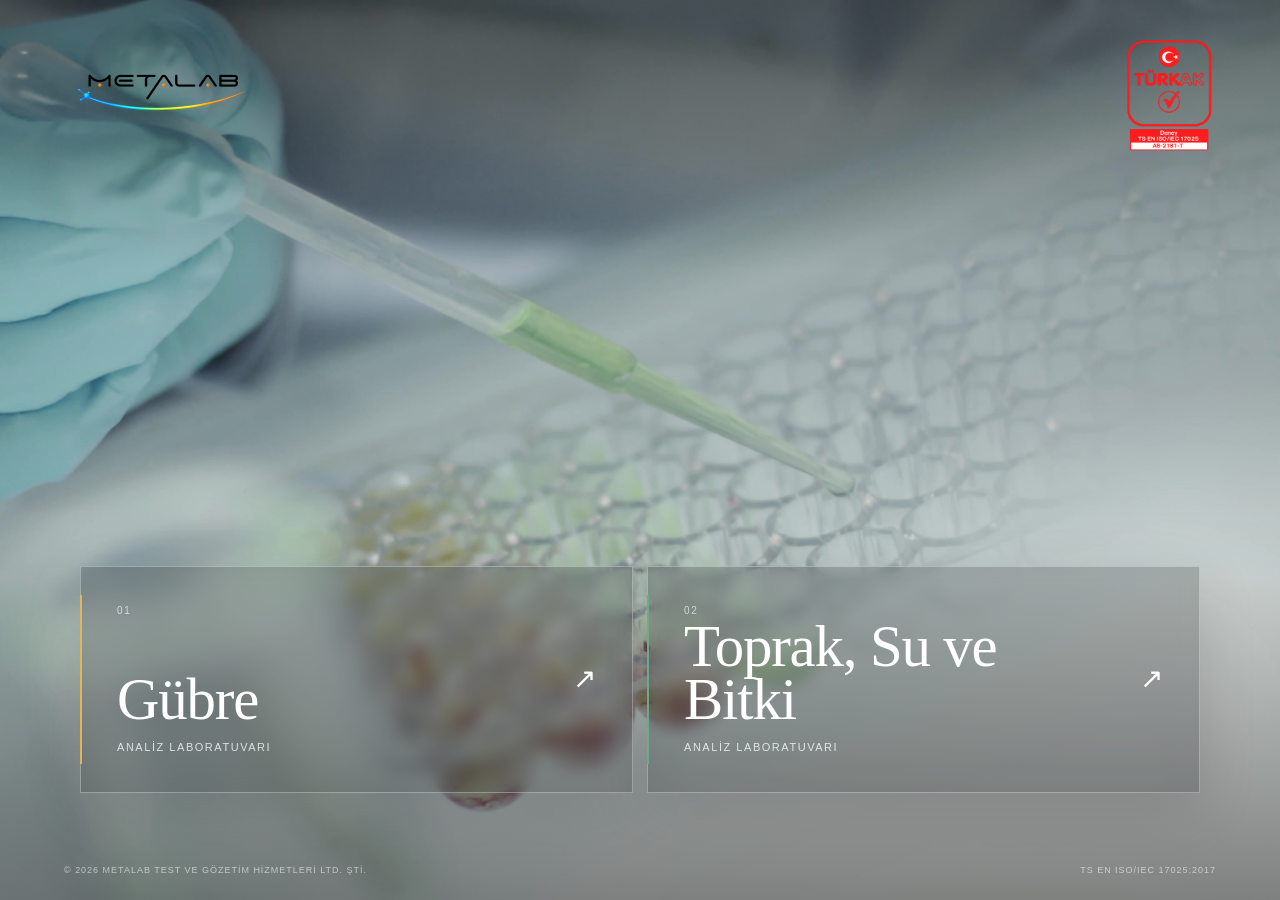
==== index.html @ cd7e62dc "Update index.html" ====
<!DOCTYPE html>
<html lang="tr">
<head>
  <meta charset="UTF-8">
  <meta name="viewport" content="width=device-width, initial-scale=1.0">

  <title>METALAB Antalya — Test Hizmetleri Laboratuvarı</title>
  <meta name="description"
        content="METALAB Antalya Test Hizmetleri San. ve Tic. Ltd. Şti. — TÜRKAK akrediteli gübre ve tarımsal analiz laboratuvarı, Antalya.">

  <link rel="icon" href="images/new.png">

  <link rel="preconnect" href="https://fonts.googleapis.com">
  <link rel="preconnect" href="https://fonts.gstatic.com" crossorigin>
  <link href="https://fonts.googleapis.com/css2?family=Instrument+Sans:wght@400;500;600&family=Instrument+Serif:ital@0;1&family=Space+Mono:wght@400;700&display=swap"
        rel="stylesheet">

  <link rel="stylesheet" href="css/main.css">
  <link rel="stylesheet" href="css/gateway.css">
</head>

<body>
  <main class="gate">

    <div class="gate__bg" aria-hidden="true">
      <video autoplay muted loop playsinline poster="images/hero-poster.jpg">
        <source src="images/ilkSayfa.mp4" type="video/mp4">
      </video>
    </div>

    <header class="gate__top">

      <a class="brand" href="index.html" aria-label="METALAB Antalya ana sayfa">
        <img
          src="images/metalab-logo.png"
          alt="METALAB Antalya"
          class="brand__logo">
      </a>

      <div class="gate__acc" aria-label="TÜRKAK akreditasyonu">
        <img
          src="images/turkak-logo-A.png"
          alt="TÜRKAK Deney TS EN ISO IEC 17025 AB-2181-T"
          class="gate__acc-logo">
      </div>

    </header>

    <section class="gate__choice" aria-label="Laboratuvar seçimi">

      <a class="choice choice--gubre" href="gubre/index.html">
        <span class="choice__no">01</span>
        <span class="choice__title">Gübre</span>
        <span class="choice__sub">Analiz Laboratuvarı</span>
        <span class="choice__arrow" aria-hidden="true">↗</span>
      </a>

      <a class="choice choice--tarim" href="tarim/index.html">
        <span class="choice__no">02</span>
        <span class="choice__title">Toprak, Su ve Bitki</span>
        <span class="choice__sub">Analiz Laboratuvarı</span>
        <span class="choice__arrow" aria-hidden="true">↗</span>
      </a>

    </section>

    <footer class="gate__foot">
      <span>© <span data-year>2026</span> METALAB test ve gözetim hizmetleri Ltd. Şti.</span>
      <span>TS EN ISO/IEC 17025:2017</span>
    </footer>

  </main>

  <script src="js/main.js"></script>
</body>
</html>
---- css/main.css ----
/* ============================================================
   METALAB Antalya — Ortak Tasarım Sistemi (main.css)
   Konsept: "Ölçüm / Enstrüman" — grafit galeri + kireçtaşı zemin
   Serif başlık: Instrument Serif · Gövde: Instrument Sans · Veri: Space Mono
   ============================================================ */

/* ---- 1. Tokenlar ---- */
:root{
  --ink:#15181A;          /* koyu grafit ana zemin */
  --ink-soft:#20252A;     /* grafit yumuşak */
  --ink-line:rgba(255,255,255,.13);
  --paper:#EDEBE4;        /* sıcak kireçtaşı içerik zemini */
  --paper-2:#E4E1D7;      /* biraz daha derin */
  --card:#F6F4EE;         /* açık kart yüzeyi */
  --line:#D5D0C3;         /* açık zeminde saç teli çizgi */
  --ink-90:#15181A;
  --text:#26241E;         /* açık zeminde gövde metni */
  --muted:#726E63;        /* soluk metin */
  --muted-on-dark:#A7A297;
  --brass:#8A6D3B;        /* birleştirici metalik */
  --white:#FBFAF6;

  --accent:#8A6D3B;               /* varsayılan; lab başına ezilir */
  --accent-soft:rgba(138,109,59,.12);
  --on-accent:#FBFAF6;

  --font-serif:"Instrument Serif",Georgia,serif;
  --font-sans:"Instrument Sans",system-ui,-apple-system,"Segoe UI",sans-serif;
  --font-mono:"Space Mono","SFMono-Regular",ui-monospace,monospace;

  --wrap:1240px;
  --pad:clamp(20px,5vw,72px);
  --r:2px;                 /* postmodern: neredeyse köşesiz */
  --ease:cubic-bezier(.22,.61,.36,1);
}

/* Lab renk imzaları */
[data-lab="gubre"]{ --accent:#C0801C; --accent-soft:rgba(192,128,28,.13); --accent-lite:#E4AC4E; }
[data-lab="tarim"]{ --accent:#215C43; --accent-soft:rgba(33,92,67,.13);  --accent-lite:#4F9B77; }

/* ---- 2. Reset ---- */
*,*::before,*::after{ box-sizing:border-box; margin:0; padding:0; }
html{ -webkit-text-size-adjust:100%; scroll-behavior:smooth; }
body{
  font-family:var(--font-sans);
  background:var(--paper); color:var(--text);
  line-height:1.65; font-size:16px; font-weight:400;
  -webkit-font-smoothing:antialiased; text-rendering:optimizeLegibility;
  overflow-x:hidden;
}
img,video{ display:block; max-width:100%; }
a{ color:inherit; text-decoration:none; }
button{ font:inherit; cursor:pointer; }
::selection{ background:var(--accent); color:var(--on-accent); }

/* ---- 3. Tipografi ---- */
.eyebrow{
  font-family:var(--font-mono); font-size:12px; font-weight:400;
  letter-spacing:.22em; text-transform:uppercase; color:var(--accent);
  display:inline-flex; align-items:center; gap:10px;
}
.eyebrow::before{ content:""; width:26px; height:1px; background:currentColor; opacity:.7; }
h1,h2,h3{ font-family:var(--font-serif); font-weight:400; line-height:1.02; letter-spacing:-.01em; }
.display{ font-size:clamp(2.9rem,7vw,6.2rem); }
.display em{ font-style:italic; color:var(--accent); }
h2.title{ font-size:clamp(2rem,4.4vw,3.4rem); line-height:1.05; }
h3{ font-size:clamp(1.3rem,2.2vw,1.7rem); }
p.lead{ font-size:clamp(1.05rem,1.5vw,1.28rem); color:var(--muted); max-width:56ch; line-height:1.6; }
.mono{ font-family:var(--font-mono); }

/* ---- 4. Yerleşim ---- */
.wrap{ width:100%; max-width:var(--wrap); margin-inline:auto; padding-inline:var(--pad); }
.section{ padding-block:clamp(64px,9vw,140px); }
.section--tight{ padding-block:clamp(48px,6vw,90px); }
.section-head{ max-width:64ch; margin-bottom:clamp(36px,5vw,64px); }
.section-head .eyebrow{ margin-bottom:20px; }

/* ---- 5. İmza: ölçüm cetveli (tick-scale) ---- */
.scale{
  height:34px; width:100%;
  background:
    repeating-linear-gradient(90deg, var(--line) 0 1px, transparent 1px 13px);
  position:relative; opacity:.9;
}
.scale::after{
  content:""; position:absolute; inset:0;
  background:repeating-linear-gradient(90deg, var(--accent) 0 1.5px, transparent 1.5px 91px);
}
.scale--dark{ background:repeating-linear-gradient(90deg, var(--ink-line) 0 1px, transparent 1px 13px); }
.scale--dark::after{ opacity:.9; }

/* ---- 6. Butonlar ---- */
.btn{
  --bg:var(--accent); --fg:var(--on-accent);
  display:inline-flex; align-items:center; gap:10px;
  padding:15px 26px; border-radius:var(--r);
  font-size:14px; font-weight:500; letter-spacing:.01em;
  background:var(--bg); color:var(--fg); border:1px solid var(--bg);
  transition:transform .35s var(--ease), background .3s, color .3s, border-color .3s;
}
.btn .ar{ transition:transform .35s var(--ease); }
.btn:hover{ transform:translateY(-2px); }
.btn:hover .ar{ transform:translateX(4px); }
.btn--ghost{ --bg:transparent; --fg:var(--text); border-color:var(--line); }
.btn--ghost:hover{ border-color:var(--accent); color:var(--accent); }
.btn--on-dark{ --bg:transparent; --fg:var(--white); border-color:rgba(255,255,255,.28); }
.btn--on-dark:hover{ background:var(--white); color:var(--ink); border-color:var(--white); }

.textlink{
  display:inline-flex; align-items:center; gap:8px; color:var(--accent);
  font-weight:500; font-size:14px; border-bottom:1px solid transparent; padding-bottom:2px;
  transition:border-color .3s, gap .3s var(--ease);
}
.textlink:hover{ border-color:var(--accent); gap:12px; }

/* ---- 7. Navigasyon ---- */
.nav{
  position:sticky; top:0; z-index:60;
  background:color-mix(in srgb, var(--paper) 88%, transparent);
  backdrop-filter:blur(12px); -webkit-backdrop-filter:blur(12px);
  border-bottom:1px solid var(--line);
}
.nav__in{ display:flex; align-items:center; justify-content:space-between; height:66px; }
.brand{ display:flex; align-items:baseline; gap:12px; }
.brand__logo{
  display:block;
  height:72px;
  width:auto;
  object-fit:contain;
}

.brand__mark{ font-family:var(--font-serif); font-size:23px; letter-spacing:.02em; color:var(--ink); }
.brand__sub{
  font-family:var(--font-mono); font-size:10px; letter-spacing:.18em; text-transform:uppercase;
  color:var(--accent); padding-left:12px; border-left:1px solid var(--line);
}
.nav__links{ display:flex; align-items:center; gap:30px; }
.nav__links a{
  font-size:14px; color:var(--text); position:relative; padding:4px 0; font-weight:400;
}
.nav__links a::after{
  content:""; position:absolute; left:0; right:100%; bottom:-2px; height:1.5px;
  background:var(--accent); transition:right .35s var(--ease);
}
.nav__links a:hover::after, .nav__links a.is-active::after{ right:0; }
.nav__links a.is-active{ color:var(--ink); }
.nav__cta{ display:flex; align-items:center; gap:18px; }
.nav__back{ font-family:var(--font-mono); font-size:11px; letter-spacing:.12em; color:var(--muted); text-transform:uppercase; }
.nav__back:hover{ color:var(--accent); }
.nav__toggle{ display:none; background:none; border:1px solid var(--line); border-radius:var(--r); width:42px; height:38px; }
.nav__toggle span{ display:block; width:18px; height:1.5px; background:var(--ink); margin:3px auto; transition:.3s; }

/* ---- 8. Hero (koyu grafit bant) ---- */
.hero{ background:var(--ink); color:var(--white); position:relative; overflow:hidden; }
.hero__in{ padding-block:clamp(70px,11vw,150px); position:relative; z-index:2; }
.hero .eyebrow{ color:var(--accent-lite,var(--accent)); }
.hero h1{ color:var(--white); margin:26px 0 30px; }
.hero h1 em{ color:var(--accent-lite,var(--accent)); font-style:italic; }
.hero__desc{ max-width:52ch; color:var(--muted-on-dark); font-size:clamp(1rem,1.4vw,1.18rem); }
.hero__actions{ display:flex; flex-wrap:wrap; gap:14px; margin-top:38px; }
.hero__media{
  position:absolute; inset:0; z-index:1; opacity:.28;
  background-size:cover; background-position:center;
  -webkit-mask-image:linear-gradient(90deg, transparent 0, #000 55%);
          mask-image:linear-gradient(90deg, transparent 0, #000 55%);
}
.hero__grid{ display:grid; grid-template-columns:1.35fr .9fr; gap:clamp(30px,5vw,70px); align-items:end; }
.hero__badge{
  display:flex; gap:22px; align-items:center; padding-top:26px; border-top:1px solid var(--ink-line);
}
.hero__badge .b-num{ font-family:var(--font-serif); font-size:2.1rem; color:var(--accent-lite,var(--accent)); }
.hero__badge .b-txt{ font-family:var(--font-mono); font-size:11px; letter-spacing:.14em; text-transform:uppercase; color:var(--muted-on-dark); line-height:1.5; }

/* ---- 9. İstatistik okumaları ---- */
.stats{ display:grid; grid-template-columns:repeat(4,1fr); gap:1px; background:var(--line); border-block:1px solid var(--line); }
.stat{ background:var(--paper); padding:34px clamp(16px,2.4vw,32px); }
.stat__n{ font-family:var(--font-serif); font-size:clamp(2.2rem,4.2vw,3.4rem); color:var(--ink); line-height:1; }
.stat__l{ font-family:var(--font-mono); font-size:11px; letter-spacing:.13em; text-transform:uppercase; color:var(--muted); margin-top:12px; }

/* ---- 10. Kategori kartları ---- */
.cats{ display:grid; gap:1px; background:var(--line); border:1px solid var(--line); }
.cat{ background:var(--card); padding:clamp(28px,3.6vw,48px); display:grid; grid-template-columns:auto 1fr auto; gap:clamp(20px,3vw,48px); align-items:start; transition:background .35s; }
.cat:hover{ background:var(--white); }
.cat__idx{ font-family:var(--font-mono); font-size:13px; color:var(--accent); letter-spacing:.1em; padding-top:8px; }
.cat__name{ font-family:var(--font-serif); font-size:clamp(1.5rem,2.6vw,2.1rem); color:var(--ink); margin-bottom:14px; }
.cat__desc{ color:var(--muted); max-width:52ch; margin-bottom:18px; }
.cat__tags{ display:flex; flex-wrap:wrap; gap:8px; }
.tag{ font-family:var(--font-mono); font-size:11px; letter-spacing:.06em; color:var(--text); background:var(--accent-soft); padding:6px 12px; border-radius:var(--r); }
.cat__go{ align-self:center; }
.cat__go a{ display:inline-grid; place-items:center; width:52px; height:52px; border:1px solid var(--line); border-radius:50%; color:var(--accent); font-size:18px; transition:.35s var(--ease); }
.cat__go a:hover{ background:var(--accent); color:var(--on-accent); border-color:var(--accent); transform:translateX(3px); }

/* ---- 11. Cihaz / yöntem ---- */
.methods{ display:grid; grid-template-columns:repeat(auto-fit,minmax(200px,1fr)); gap:1px; background:var(--line); border:1px solid var(--line); }
.method{ background:var(--paper); padding:clamp(24px,2.8vw,36px); }
.method__k{ font-family:var(--font-mono); font-size:12px; letter-spacing:.1em; color:var(--accent); margin-bottom:14px; }
.method__t{ font-family:var(--font-serif); font-size:1.5rem; color:var(--ink); margin-bottom:10px; }
.method__d{ font-size:14px; color:var(--muted); line-height:1.55; }

/* ---- 12. Split (görsel + metin) ---- */
.split{ display:grid; grid-template-columns:1fr 1fr; gap:clamp(30px,5vw,80px); align-items:center; }
.split__img{ position:relative; }
.split__img img{ width:100%; height:100%; object-fit:cover; border-radius:var(--r); aspect-ratio:4/5; }
.split__img .cap{ position:absolute; left:0; bottom:0; background:var(--ink); color:var(--white); font-family:var(--font-mono); font-size:11px; letter-spacing:.12em; text-transform:uppercase; padding:10px 16px; }

/* ---- 13. Analiz tabloları ---- */
.analiz-group{ margin-bottom:clamp(48px,6vw,84px); }
.analiz-group__head{ display:flex; align-items:baseline; gap:18px; margin-bottom:22px; padding-bottom:16px; border-bottom:2px solid var(--ink); }
.analiz-group__idx{ font-family:var(--font-mono); font-size:13px; color:var(--accent); }
.analiz-group__name{ font-family:var(--font-serif); font-size:clamp(1.6rem,3vw,2.3rem); color:var(--ink); }
.analiz-sub{ font-family:var(--font-mono); font-size:12px; letter-spacing:.14em; text-transform:uppercase; color:var(--muted); margin:26px 0 10px; }
.tbl-wrap{ overflow-x:auto; border:1px solid var(--line); border-radius:var(--r); background:var(--card); }
table.analiz{ width:100%; border-collapse:collapse; font-size:14px; min-width:640px; }
table.analiz thead th{
  font-family:var(--font-mono); font-size:10.5px; letter-spacing:.12em; text-transform:uppercase;
  text-align:left; color:var(--muted); font-weight:400; padding:14px 16px; border-bottom:1px solid var(--line); white-space:nowrap;
}
table.analiz tbody td{ padding:14px 16px; border-bottom:1px solid var(--line); vertical-align:top; color:var(--text); }
table.analiz tbody tr:last-child td{ border-bottom:none; }
table.analiz tbody tr:hover{ background:var(--white); }
table.analiz td.code{ font-family:var(--font-mono); font-size:12px; color:var(--accent); white-space:nowrap; }
table.analiz td.name{ font-weight:500; color:var(--ink); }
table.analiz td.dur{ font-family:var(--font-mono); font-size:12px; color:var(--muted); white-space:nowrap; }
.pill-acc{ font-family:var(--font-mono); font-size:10.5px; letter-spacing:.06em; text-transform:uppercase; color:var(--on-accent); background:var(--accent); padding:4px 9px; border-radius:var(--r); white-space:nowrap; }
.dash{ color:var(--line); }

/* ---- 14. İletişim ---- */
.contact-grid{ display:grid; grid-template-columns:1.1fr 1fr; gap:clamp(30px,4vw,64px); }
.info-list{ display:grid; gap:1px; background:var(--line); border:1px solid var(--line); margin-bottom:28px; }
.info{ background:var(--card); padding:24px clamp(18px,2.4vw,30px); }
.info__k{ font-family:var(--font-mono); font-size:11px; letter-spacing:.13em; text-transform:uppercase; color:var(--accent); margin-bottom:10px; }
.info__v{ color:var(--ink); font-size:15px; line-height:1.6; }
.info__v a:hover{ color:var(--accent); }
.form{ display:grid; gap:16px; }
.field label{ display:block; font-family:var(--font-mono); font-size:11px; letter-spacing:.1em; text-transform:uppercase; color:var(--muted); margin-bottom:8px; }
.field input,.field textarea{
  width:100%; padding:13px 15px; border:1px solid var(--line); border-radius:var(--r);
  background:var(--card); color:var(--ink); font-family:var(--font-sans); font-size:15px; transition:border-color .3s;
}
.field input:focus,.field textarea:focus{ outline:none; border-color:var(--accent); box-shadow:0 0 0 3px var(--accent-soft); }
.field textarea{ resize:vertical; min-height:130px; }
.form__note{ font-size:12.5px; color:var(--muted); }
.map{ border:1px solid var(--line); border-radius:var(--r); overflow:hidden; margin-top:34px; }
.map iframe{ width:100%; height:340px; border:0; display:block; filter:grayscale(.25) contrast(1.02); }

/* ---- 15. Akreditasyon bloğu ---- */
.acc{ display:grid; grid-template-columns:auto 1fr; gap:clamp(24px,4vw,52px); align-items:center; background:var(--ink); color:var(--white); padding:clamp(32px,4vw,56px); border-radius:var(--r); }
.acc__logo{ background:var(--white); padding:18px; border-radius:var(--r); display:grid; place-items:center; }
.acc__logo img{ width:120px; height:auto; }
.acc__facts{ display:grid; grid-template-columns:repeat(auto-fit,minmax(140px,1fr)); gap:26px 34px; margin-top:22px; }
.acc__facts .f-k{ font-family:var(--font-mono); font-size:10.5px; letter-spacing:.12em; text-transform:uppercase; color:var(--muted-on-dark); margin-bottom:6px; }
.acc__facts .f-v{ font-family:var(--font-serif); font-size:1.5rem; color:var(--accent-lite,var(--accent)); }
.acc h3{ color:var(--white); font-size:1.9rem; }
.acc p{ color:var(--muted-on-dark); max-width:52ch; margin-top:12px; font-size:15px; }

/* ---- 16. Değerler ---- */
.values{ display:grid; grid-template-columns:repeat(auto-fit,minmax(240px,1fr)); gap:1px; background:var(--line); border:1px solid var(--line); }
.value{ background:var(--paper); padding:clamp(28px,3vw,42px); }
.value__n{ font-family:var(--font-mono); font-size:12px; color:var(--accent); margin-bottom:18px; }
.value h3{ font-size:1.45rem; color:var(--ink); margin-bottom:12px; }
.value p{ color:var(--muted); font-size:14.5px; line-height:1.6; }

/* ---- 17. Breadcrumb + sayfa başlığı ---- */
.pagehead{ background:var(--ink); color:var(--white); }
.pagehead__in{ padding-block:clamp(56px,7vw,104px); }
.crumb{ font-family:var(--font-mono); font-size:11px; letter-spacing:.1em; text-transform:uppercase; color:var(--muted-on-dark); margin-bottom:22px; }
.crumb a:hover{ color:var(--accent-lite,var(--accent)); }
.crumb .sep{ color:var(--accent-lite,var(--accent)); margin:0 8px; }
.pagehead h1{ color:var(--white); font-size:clamp(2.4rem,5vw,4rem); }
.pagehead p{ color:var(--muted-on-dark); max-width:56ch; margin-top:18px; font-size:1.08rem; }

/* ---- 18. CTA bandı ---- */
.cta{ background:var(--ink); color:var(--white); }
.cta__in{ padding-block:clamp(56px,7vw,110px); display:grid; grid-template-columns:1fr auto; gap:40px; align-items:center; }
.cta h2{ color:var(--white); font-size:clamp(2rem,4vw,3.2rem); max-width:20ch; }
.cta h2 em{ font-style:italic; color:var(--accent-lite,var(--accent)); }

/* ---- 19. Footer ---- */
.footer{ background:var(--ink); color:var(--muted-on-dark); }
.footer__in{ padding-block:clamp(48px,6vw,80px); }
.footer__top{ display:grid; grid-template-columns:1.4fr 1fr 1fr; gap:40px; padding-bottom:40px; border-bottom:1px solid var(--ink-line); }
.footer__brand .brand__mark{ color:var(--white); font-size:28px; }
.footer__brand p{ margin-top:16px; font-size:14px; max-width:38ch; line-height:1.6; }
.footer__col h4{ font-family:var(--font-mono); font-size:11px; letter-spacing:.14em; text-transform:uppercase; color:var(--accent-lite,var(--accent)); margin-bottom:16px; font-weight:400; }
.footer__col a,.footer__col p{ display:block; font-size:14px; color:var(--muted-on-dark); margin-bottom:10px; line-height:1.5; }
.footer__col a:hover{ color:var(--white); }
.footer__bottom{ display:flex; flex-wrap:wrap; justify-content:space-between; gap:14px; padding-top:26px; font-family:var(--font-mono); font-size:11px; letter-spacing:.06em; color:var(--muted-on-dark); }

/* ---- 20. Scroll reveal ---- */
.reveal{ opacity:0; transform:translateY(22px); transition:opacity .8s var(--ease), transform .8s var(--ease); }
.reveal.in{ opacity:1; transform:none; }

/* ---- 21. Responsive ---- */
@media(max-width:900px){
  .hero__grid,.split,.contact-grid,.cta__in{ grid-template-columns:1fr; }
  .stats{ grid-template-columns:repeat(2,1fr); }
  .cat{ grid-template-columns:auto 1fr; }
  .cat__go{ grid-column:2; justify-self:start; margin-top:6px; }
  .footer__top{ grid-template-columns:1fr 1fr; }
  .acc{ grid-template-columns:1fr; }
}
@media(max-width:680px){
  .nav__links,.nav__back{ display:none; }
  .nav__toggle{ display:block; }
  .nav.open .nav__links{
    display:flex; position:absolute; top:66px; left:0; right:0; flex-direction:column; gap:0;
    background:var(--paper); border-bottom:1px solid var(--line); padding:8px var(--pad) 20px;
  }
  .nav.open .nav__links a{ padding:14px 0; border-bottom:1px solid var(--line); }
  .stats{ grid-template-columns:1fr 1fr; }
  .footer__top{ grid-template-columns:1fr; }
  .cta__in{ text-align:left; }
}
@media(prefers-reduced-motion:reduce){
  *{ animation:none!important; transition:none!important; scroll-behavior:auto!important; }
  .reveal{ opacity:1; transform:none; }
}

/* ============================================================
   2026 REDESIGN — USUL inspired, modern laboratory identity
   ============================================================ */
:root{
  --ink:#12352d; --ink-soft:#1d473d; --paper:#f7f6f1; --paper-2:#ecefe9;
  --card:#fff; --white:#fff; --text:#23352f; --muted:#687770;
  --line:#d8dfda; --font-serif:"DM Serif Display",Georgia,serif;
  --font-sans:"Inter",Arial,sans-serif; --font-mono:"Inter",Arial,sans-serif;
  --r:18px; --shadow:0 24px 70px rgba(17,53,45,.10);
}
html[data-lab="gubre"]{--accent:#bb7b2e;--accent-soft:#f5eadb;--accent-lite:#e9b46d;--on-accent:#fff}
html[data-lab="tarim"]{--accent:#2d7a5b;--accent-soft:#e3f0e9;--accent-lite:#8bc5a9;--on-accent:#fff}
body{font-family:var(--font-sans);background:var(--paper);color:var(--text);font-weight:400}
h1,h2,h3,.display,.title,.cat__name,.analysis-accordion__title{font-family:var(--font-serif);font-weight:400;letter-spacing:-.02em}
.wrap{max-width:1240px}
.nav{background:rgba(247,246,241,.94);backdrop-filter:blur(18px);box-shadow:0 1px 0 rgba(18,53,45,.08)}
.brand__mark{font-family:var(--font-serif);letter-spacing:.02em;font-size:25px;color:var(--ink)}
.brand__sub{font-family:var(--font-sans);font-size:10px;letter-spacing:.19em;font-weight:600;color:var(--accent)}
.nav__links a{font-family:var(--font-sans);font-size:13px;font-weight:500;letter-spacing:.02em}
.btn{border-radius:999px;font-family:var(--font-sans);font-weight:600;padding:13px 22px;box-shadow:0 8px 25px rgba(18,53,45,.12)}
.hero{min-height:720px;background:var(--ink)}
.hero__media:after{background:linear-gradient(90deg,rgba(9,37,31,.93) 0%,rgba(9,37,31,.72) 50%,rgba(9,37,31,.28) 100%)}
.hero__in{padding-block:clamp(100px,11vw,165px)}
.display{font-size:clamp(3.2rem,7vw,6.4rem);line-height:.93;max-width:11ch}
.hero__desc{font-size:1.08rem;line-height:1.75;max-width:58ch}
.hero__badge{border-radius:16px;background:rgba(255,255,255,.09);backdrop-filter:blur(12px);border:1px solid rgba(255,255,255,.18)}
.stats{margin-top:-45px;position:relative;z-index:3;border-radius:20px;overflow:hidden;box-shadow:var(--shadow)}
.stat{background:#fff;padding:30px}
.stat__n{font-family:var(--font-serif);font-size:2.5rem;color:var(--ink)}
.section{padding-block:clamp(78px,9vw,130px)}
.title{font-size:clamp(2.5rem,5vw,4.7rem);line-height:1.02;color:var(--ink)}
.eyebrow{font-family:var(--font-sans);font-weight:700;letter-spacing:.17em}
.cat{border-radius:18px;background:#fff;margin-bottom:14px;border:1px solid var(--line);box-shadow:0 10px 35px rgba(17,53,45,.05);transition:.3s ease}
.cat:hover{transform:translateY(-4px);box-shadow:var(--shadow);border-color:color-mix(in srgb,var(--accent) 35%,var(--line))}
.cat__go a{border-radius:50%;background:var(--accent);color:#fff}
.method,.value,.info{border-radius:16px}.methods,.values,.info-list{gap:14px;background:transparent;border:0}
.split__img img{border-radius:22px;box-shadow:var(--shadow)}
.pagehead{background:linear-gradient(135deg,var(--ink),#0b2923)}
.pagehead__in{padding-block:clamp(72px,9vw,125px)}
.pagehead h1{font-size:clamp(3rem,6vw,5.5rem)}
.cta{background:linear-gradient(120deg,var(--ink),#0d2b25)}
.footer{background:#0a2721}

/* Analysis accordion */
.analysis-accordion{border:1px solid var(--line);border-radius:22px;background:#fff;margin:0 0 20px;overflow:hidden;box-shadow:0 12px 42px rgba(18,53,45,.06)}
.analysis-accordion>summary{list-style:none;display:grid;grid-template-columns:52px 1fr auto 44px;align-items:center;gap:18px;padding:28px 30px;cursor:pointer;transition:.25s ease}
.analysis-accordion>summary::-webkit-details-marker,.analysis-subaccordion>summary::-webkit-details-marker{display:none}
.analysis-accordion>summary:hover{background:var(--accent-soft)}
.analysis-accordion__num{font-size:12px;font-weight:700;letter-spacing:.12em;color:var(--accent)}
.analysis-accordion__title{font-size:clamp(1.65rem,3vw,2.45rem);color:var(--ink)}
.analysis-accordion__count{font-size:12px;font-weight:600;color:var(--muted);background:var(--paper-2);padding:7px 12px;border-radius:999px;white-space:nowrap}
.analysis-accordion__icon,.analysis-subaccordion__icon{width:36px;height:36px;border-radius:50%;display:grid;place-items:center;background:var(--ink);color:#fff;font-size:20px;transition:.3s}
.analysis-accordion[open]>summary .analysis-accordion__icon,.analysis-subaccordion[open]>summary .analysis-subaccordion__icon{transform:rotate(45deg);background:var(--accent)}
.analysis-accordion__body{padding:0 28px 30px;border-top:1px solid var(--line);background:#fbfcfa}
.analysis-subaccordion{border-bottom:1px solid var(--line);padding:0}
.analysis-subaccordion:last-child{border-bottom:0}
.analysis-subaccordion>summary{list-style:none;display:grid;grid-template-columns:1fr auto 34px;align-items:center;gap:15px;padding:22px 4px;cursor:pointer;font-weight:600;color:var(--ink)}
.analysis-subaccordion>summary:hover{color:var(--accent)}
.analysis-subaccordion__count{font-size:11px;color:var(--muted);font-weight:500}
.analysis-subaccordion__icon{width:28px;height:28px;font-size:16px}
.analysis-subaccordion .tbl-wrap{margin:0 0 25px;border-radius:14px;box-shadow:none}
table.analiz thead th{background:var(--ink);color:rgba(255,255,255,.72);font-family:var(--font-sans);font-weight:600;letter-spacing:.06em}
table.analiz tbody tr:nth-child(even){background:#f7f8f5}
table.analiz tbody tr:hover{background:var(--accent-soft)}
.pill-acc{font-family:var(--font-sans);font-weight:600;border-radius:999px}

@media(max-width:680px){
 .hero{min-height:650px}.display{font-size:3.25rem}.hero__media:after{background:rgba(9,37,31,.76)}
 .analysis-accordion>summary{grid-template-columns:34px 1fr 34px;padding:21px 17px;gap:10px}
 .analysis-accordion__count{display:none}.analysis-accordion__title{font-size:1.45rem}
 .analysis-accordion__body{padding:0 13px 18px}.analysis-subaccordion>summary{grid-template-columns:1fr 28px}.analysis-subaccordion__count{display:none}
}
---- css/gateway.css ----
/* =========================================================
   METALAB — sade video giriş ekranı
   ========================================================= */

.gate{
  position:relative;
  min-height:100svh;
  overflow:hidden;
  color:#fff;
  background:#111;
  display:grid;
  grid-template-rows:auto 1fr auto;
}

/* Arka plan videosu */
.gate__bg{
  position:absolute;
  inset:0;
  z-index:0;
  background:#111;
}

.gate__bg video{
  width:100%;
  height:100%;
  object-fit:cover;
  object-position:center;
  opacity:1;
  filter:none;
}

/* Yalnızca okunabilirlik için hafif nötr karartma */
.gate__bg::after{
  content:"";
  position:absolute;
  inset:0;
  background:
    linear-gradient(
      180deg,
      rgba(0,0,0,.34) 0%,
      rgba(0,0,0,.02) 30%,
      rgba(0,0,0,.05) 64%,
      rgba(0,0,0,.42) 100%
    );
  pointer-events:none;
}

/* Video üzerindeki içerikler */
.gate__top,
.gate__choice,
.gate__foot{
  position:relative;
  z-index:2;
}

/* Üst bölüm */
.gate__top{
  display:flex;
  align-items:flex-start;
  justify-content:space-between;
  gap:30px;
  padding:clamp(18px,2.5vw,32px) var(--pad);
}

.gate__top .brand{
  display:flex;
  align-items:flex-start;
  flex:0 1 auto;
}

/* Yalnızca ana giriş sayfasındaki METALAB logosu */
.gate__top .brand__logo{
  display:block;
  width:auto;
  height:clamp(100px,10vw,160px);
  max-width:min(48vw,560px);
  object-fit:contain;
}

/* TÜRKAK logosu */
.gate__acc{
  display:flex;
  align-items:flex-start;
  justify-content:flex-end;
  flex:0 0 auto;
}

.gate__acc-logo{
  display:block;
  width:auto;
  height:clamp(110px,11vw,175px);
  max-width:min(17vw,180px);
  object-fit:contain;
}

/* Laboratuvar seçim kartları */
.gate__choice{
  align-self:end;
  width:min(100% - (2 * var(--pad)),1120px);
  margin:0 auto clamp(34px,5.5vw,78px);
  display:grid;
  grid-template-columns:1fr 1fr;
  gap:14px;
}

.choice{
  position:relative;
  min-height:clamp(150px,18vw,220px);
  padding:clamp(22px,3vw,36px);
  display:grid;
  grid-template-columns:auto 1fr auto;
  grid-template-rows:auto 1fr auto;
  column-gap:20px;
  color:#fff;
  border:1px solid rgba(255,255,255,.32);
  background:rgba(13,16,17,.20);
  -webkit-backdrop-filter:blur(8px);
  backdrop-filter:blur(8px);
  box-shadow:0 18px 55px rgba(0,0,0,.14);
  transition:
    transform .45s var(--ease),
    background .45s var(--ease),
    border-color .45s var(--ease);
}

.choice:hover{
  transform:translateY(-5px);
  background:rgba(13,16,17,.42);
  border-color:rgba(255,255,255,.72);
}

.choice__no{
  grid-column:1;
  grid-row:1;
  font-family:var(--font-mono);
  font-size:10px;
  letter-spacing:.18em;
  color:rgba(255,255,255,.65);
}

.choice__title{
  grid-column:1 / 3;
  grid-row:2;
  align-self:end;
  font-family:var(--font-serif);
  font-size:clamp(2.2rem,4.6vw,4.35rem);
  line-height:.9;
  letter-spacing:-.02em;
}

.choice__sub{
  grid-column:1 / 3;
  grid-row:3;
  margin-top:12px;
  font-family:var(--font-sans);
  font-size:11px;
  font-weight:500;
  letter-spacing:.14em;
  text-transform:uppercase;
  color:rgba(255,255,255,.78);
}

.choice__arrow{
  grid-column:3;
  grid-row:1 / 4;
  align-self:center;
  font-size:28px;
  font-weight:300;
  transition:transform .4s var(--ease);
}

.choice:hover .choice__arrow{
  transform:translate(4px,-4px);
}

.choice--gubre::before,
.choice--tarim::before{
  content:"";
  position:absolute;
  left:-1px;
  top:28px;
  bottom:28px;
  width:2px;
  opacity:.95;
}

.choice--gubre::before{
  background:#e7b65b;
}

.choice--tarim::before{
  background:#69ad89;
}

/* Alt bilgi */
.gate__foot{
  display:flex;
  justify-content:space-between;
  gap:20px;
  padding:0 var(--pad) 22px;
  font-family:var(--font-mono);
  font-size:9px;
  letter-spacing:.11em;
  text-transform:uppercase;
  color:rgba(255,255,255,.58);
}

/* Tablet ve telefon */
@media(max-width:760px){
  .gate__top{
    align-items:flex-start;
    padding-top:18px;
  }

  .gate__top .brand__logo{
    height:72px;
    max-width:58vw;
  }

  .gate__acc-logo{
    height:82px;
    max-width:25vw;
  }

  .gate__choice{
    grid-template-columns:1fr;
    gap:10px;
    margin-bottom:30px;
  }

  .choice{
    min-height:132px;
  }

  .choice__title{
    font-size:clamp(2.3rem,12vw,3.4rem);
  }

  .gate__foot span:last-child{
    display:none;
  }
}

@media(max-width:480px){
  .gate__top{
    gap:12px;
  }

  .gate__top .brand__logo{
    height:58px;
    max-width:58vw;
  }

  .gate__acc-logo{
    height:68px;
    max-width:27vw;
  }
}

@media(prefers-reduced-motion:reduce){
  .gate__bg video{
    display:none;
  }

  .choice,
  .choice__arrow{
    transition:none;
  }
}
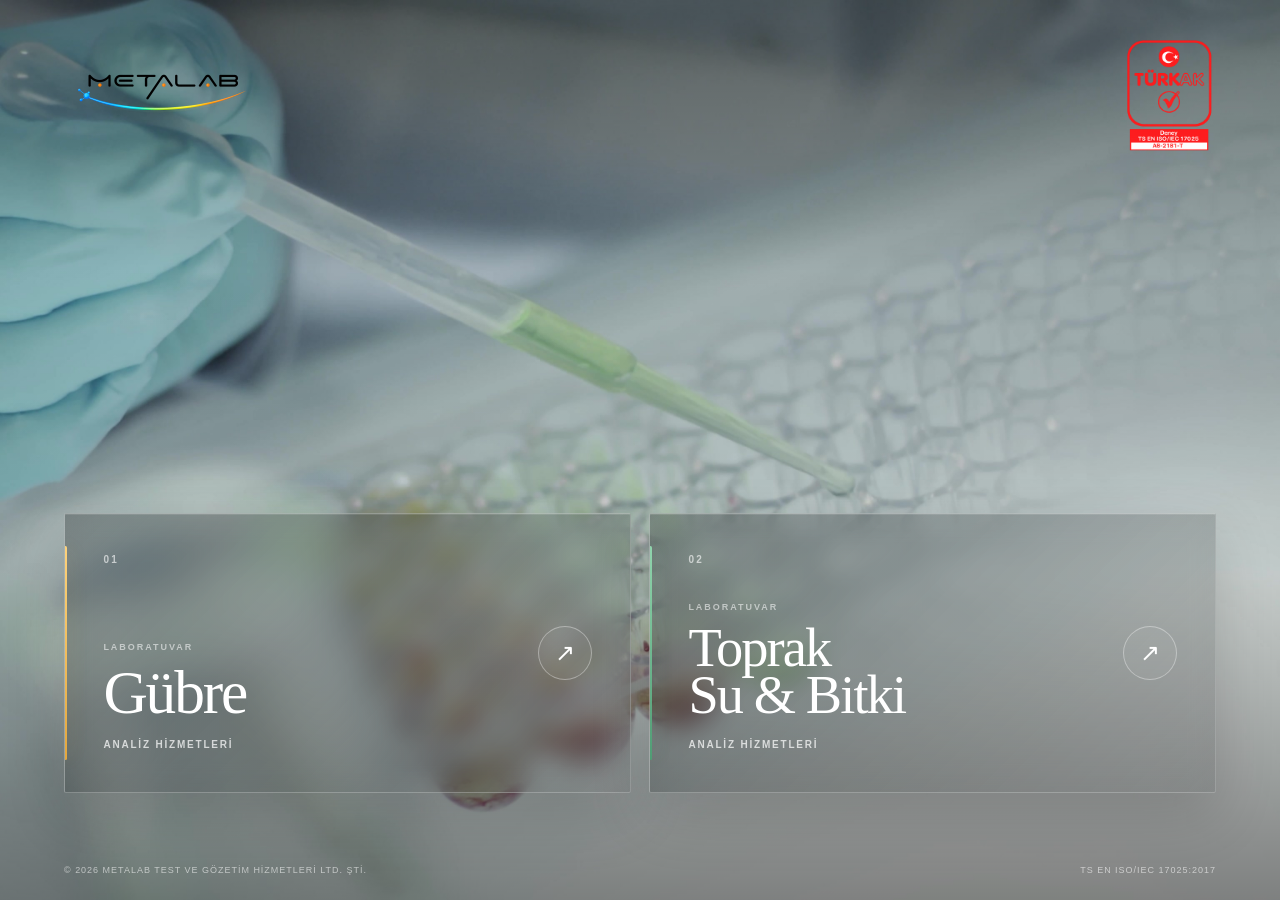
==== commit da3784d0: "Update index.html" ====
--- a/index.html
+++ b/index.html
@@ -50,15 +50,28 @@
 
       <a class="choice choice--gubre" href="gubre/index.html">
         <span class="choice__no">01</span>
-        <span class="choice__title">Gübre</span>
-        <span class="choice__sub">Analiz Laboratuvarı</span>
+      
+        <span class="choice__content">
+          <span class="choice__label">Laboratuvar</span>
+          <span class="choice__title">Gübre</span>
+          <span class="choice__sub">Analiz Hizmetleri</span>
+        </span>
+      
         <span class="choice__arrow" aria-hidden="true">↗</span>
       </a>
-
+      
       <a class="choice choice--tarim" href="tarim/index.html">
         <span class="choice__no">02</span>
-        <span class="choice__title">Toprak, Su ve Bitki</span>
-        <span class="choice__sub">Analiz Laboratuvarı</span>
+      
+        <span class="choice__content">
+          <span class="choice__label">Laboratuvar</span>
+          <span class="choice__title choice__title--long">
+            <span>Toprak</span>
+            <span>Su &amp; Bitki</span>
+          </span>
+          <span class="choice__sub">Analiz Hizmetleri</span>
+        </span>
+      
         <span class="choice__arrow" aria-hidden="true">↗</span>
       </a>
 
--- a/css/gateway.css
+++ b/css/gateway.css
@@ -1,5 +1,6 @@
 /* =========================================================
-   METALAB — sade video giriş ekranı
+   METALAB — Ana giriş sayfası
+   Video arka plan + marka logoları + laboratuvar seçim kartları
    ========================================================= */
 
 .gate{
@@ -12,7 +13,6 @@
   grid-template-rows:auto 1fr auto;
 }
 
-/* Arka plan videosu */
 .gate__bg{
   position:absolute;
   inset:0;
@@ -29,7 +29,6 @@
   filter:none;
 }
 
-/* Yalnızca okunabilirlik için hafif nötr karartma */
 .gate__bg::after{
   content:"";
   position:absolute;
@@ -37,15 +36,14 @@
   background:
     linear-gradient(
       180deg,
-      rgba(0,0,0,.34) 0%,
+      rgba(0,0,0,.30) 0%,
       rgba(0,0,0,.02) 30%,
-      rgba(0,0,0,.05) 64%,
+      rgba(0,0,0,.06) 64%,
       rgba(0,0,0,.42) 100%
     );
   pointer-events:none;
 }
 
-/* Video üzerindeki içerikler */
 .gate__top,
 .gate__choice,
 .gate__foot{
@@ -53,7 +51,6 @@
   z-index:2;
 }
 
-/* Üst bölüm */
 .gate__top{
   display:flex;
   align-items:flex-start;
@@ -68,7 +65,6 @@
   flex:0 1 auto;
 }
 
-/* Yalnızca ana giriş sayfasındaki METALAB logosu */
 .gate__top .brand__logo{
   display:block;
   width:auto;
@@ -77,7 +73,6 @@
   object-fit:contain;
 }
 
-/* TÜRKAK logosu */
 .gate__acc{
   display:flex;
   align-items:flex-start;
@@ -93,84 +88,72 @@
   object-fit:contain;
 }
 
-/* Laboratuvar seçim kartları */
 .gate__choice{
   align-self:end;
-  width:min(100% - (2 * var(--pad)),1120px);
+  width:min(100% - (2 * var(--pad)),1180px);
   margin:0 auto clamp(34px,5.5vw,78px);
   display:grid;
-  grid-template-columns:1fr 1fr;
-  gap:14px;
+  grid-template-columns:repeat(2,minmax(0,1fr));
+  gap:18px;
 }
 
 .choice{
   position:relative;
-  min-height:clamp(150px,18vw,220px);
-  padding:clamp(22px,3vw,36px);
+  isolation:isolate;
+  overflow:hidden;
+  min-height:clamp(220px,22vw,280px);
+  padding:clamp(26px,3vw,40px);
   display:grid;
-  grid-template-columns:auto 1fr auto;
-  grid-template-rows:auto 1fr auto;
-  column-gap:20px;
+  grid-template-columns:1fr auto;
+  grid-template-rows:auto 1fr;
+  gap:20px;
   color:#fff;
-  border:1px solid rgba(255,255,255,.32);
-  background:rgba(13,16,17,.20);
-  -webkit-backdrop-filter:blur(8px);
-  backdrop-filter:blur(8px);
-  box-shadow:0 18px 55px rgba(0,0,0,.14);
+  border:1px solid rgba(255,255,255,.28);
+  border-radius:2px;
+  background:
+    linear-gradient(
+      135deg,
+      rgba(12,18,19,.30),
+      rgba(12,18,19,.13)
+    );
+  -webkit-backdrop-filter:blur(12px);
+  backdrop-filter:blur(12px);
+  box-shadow:
+    0 22px 60px rgba(0,0,0,.16),
+    inset 0 1px 0 rgba(255,255,255,.10);
   transition:
     transform .45s var(--ease),
+    border-color .45s var(--ease),
     background .45s var(--ease),
-    border-color .45s var(--ease);
-}
-
-.choice:hover{
-  transform:translateY(-5px);
-  background:rgba(13,16,17,.42);
-  border-color:rgba(255,255,255,.72);
-}
-
-.choice__no{
-  grid-column:1;
-  grid-row:1;
-  font-family:var(--font-mono);
-  font-size:10px;
-  letter-spacing:.18em;
-  color:rgba(255,255,255,.65);
-}
-
-.choice__title{
-  grid-column:1 / 3;
-  grid-row:2;
-  align-self:end;
-  font-family:var(--font-serif);
-  font-size:clamp(2.2rem,4.6vw,4.35rem);
-  line-height:.9;
-  letter-spacing:-.02em;
-}
-
-.choice__sub{
-  grid-column:1 / 3;
-  grid-row:3;
-  margin-top:12px;
-  font-family:var(--font-sans);
-  font-size:11px;
-  font-weight:500;
-  letter-spacing:.14em;
-  text-transform:uppercase;
-  color:rgba(255,255,255,.78);
-}
-
-.choice__arrow{
-  grid-column:3;
-  grid-row:1 / 4;
-  align-self:center;
-  font-size:28px;
-  font-weight:300;
-  transition:transform .4s var(--ease);
-}
-
-.choice:hover .choice__arrow{
-  transform:translate(4px,-4px);
+    box-shadow .45s var(--ease);
+}
+
+.choice::after{
+  content:"";
+  position:absolute;
+  inset:0;
+  z-index:-1;
+  opacity:0;
+  pointer-events:none;
+  transition:opacity .45s var(--ease);
+}
+
+.choice--gubre::after{
+  background:
+    radial-gradient(
+      circle at 10% 100%,
+      rgba(231,182,91,.22),
+      transparent 48%
+    );
+}
+
+.choice--tarim::after{
+  background:
+    radial-gradient(
+      circle at 10% 100%,
+      rgba(105,173,137,.24),
+      transparent 48%
+    );
 }
 
 .choice--gubre::before,
@@ -178,21 +161,134 @@
   content:"";
   position:absolute;
   left:-1px;
-  top:28px;
-  bottom:28px;
-  width:2px;
-  opacity:.95;
+  top:32px;
+  bottom:32px;
+  width:3px;
+  border-radius:99px;
+  opacity:.98;
 }
 
 .choice--gubre::before{
-  background:#e7b65b;
+  background:
+    linear-gradient(
+      180deg,
+      #ffd47c,
+      #e7a93d
+    );
+  box-shadow:0 0 22px rgba(231,182,91,.35);
 }
 
 .choice--tarim::before{
-  background:#69ad89;
-}
-
-/* Alt bilgi */
+  background:
+    linear-gradient(
+      180deg,
+      #91d6ae,
+      #4f9d74
+    );
+  box-shadow:0 0 22px rgba(105,173,137,.35);
+}
+
+.choice:hover{
+  transform:translateY(-7px);
+  border-color:rgba(255,255,255,.62);
+  background:
+    linear-gradient(
+      135deg,
+      rgba(12,18,19,.43),
+      rgba(12,18,19,.22)
+    );
+  box-shadow:
+    0 30px 75px rgba(0,0,0,.25),
+    inset 0 1px 0 rgba(255,255,255,.16);
+}
+
+.choice:hover::after{
+  opacity:1;
+}
+
+.choice__no{
+  grid-column:1;
+  grid-row:1;
+  align-self:start;
+  font-family:var(--font-mono);
+  font-size:10px;
+  font-weight:600;
+  letter-spacing:.22em;
+  color:rgba(255,255,255,.62);
+}
+
+.choice__content{
+  grid-column:1;
+  grid-row:2;
+  align-self:end;
+  display:flex;
+  flex-direction:column;
+  align-items:flex-start;
+  min-width:0;
+}
+
+.choice__label{
+  margin-bottom:13px;
+  font-family:var(--font-sans);
+  font-size:9px;
+  font-weight:600;
+  line-height:1;
+  letter-spacing:.22em;
+  text-transform:uppercase;
+  color:rgba(255,255,255,.55);
+}
+
+.choice__title{
+  display:flex;
+  flex-direction:column;
+  font-family:var(--font-serif);
+  font-size:clamp(3rem,4.8vw,4.8rem);
+  line-height:.88;
+  letter-spacing:-.035em;
+  color:#fff;
+}
+
+.choice__title--long{
+  font-size:clamp(2.65rem,4.25vw,4.25rem);
+  line-height:.86;
+}
+
+.choice__sub{
+  margin-top:18px;
+  font-family:var(--font-sans);
+  font-size:10px;
+  font-weight:600;
+  letter-spacing:.18em;
+  text-transform:uppercase;
+  color:rgba(255,255,255,.72);
+}
+
+.choice__arrow{
+  grid-column:2;
+  grid-row:1 / 3;
+  align-self:center;
+  display:grid;
+  place-items:center;
+  width:54px;
+  height:54px;
+  border:1px solid rgba(255,255,255,.35);
+  border-radius:50%;
+  background:rgba(255,255,255,.04);
+  font-size:24px;
+  font-weight:300;
+  color:#fff;
+  transition:
+    transform .4s var(--ease),
+    background .4s var(--ease),
+    border-color .4s var(--ease);
+}
+
+.choice:hover .choice__arrow{
+  transform:translate(5px,-5px);
+  background:rgba(255,255,255,.13);
+  border-color:rgba(255,255,255,.75);
+}
+
 .gate__foot{
   display:flex;
   justify-content:space-between;
@@ -205,10 +301,10 @@
   color:rgba(255,255,255,.58);
 }
 
-/* Tablet ve telefon */
 @media(max-width:760px){
   .gate__top{
     align-items:flex-start;
+    gap:18px;
     padding-top:18px;
   }
 
@@ -224,16 +320,27 @@
 
   .gate__choice{
     grid-template-columns:1fr;
-    gap:10px;
+    gap:12px;
     margin-bottom:30px;
   }
 
   .choice{
-    min-height:132px;
+    min-height:190px;
+    padding:24px 22px;
   }
 
   .choice__title{
-    font-size:clamp(2.3rem,12vw,3.4rem);
+    font-size:clamp(2.7rem,12vw,3.7rem);
+  }
+
+  .choice__title--long{
+    font-size:clamp(2.35rem,10.5vw,3.25rem);
+  }
+
+  .choice__arrow{
+    width:46px;
+    height:46px;
+    font-size:21px;
   }
 
   .gate__foot span:last-child{
@@ -255,6 +362,19 @@
     height:68px;
     max-width:27vw;
   }
+
+  .choice{
+    min-height:180px;
+  }
+
+  .choice__label{
+    margin-bottom:10px;
+  }
+
+  .choice__sub{
+    margin-top:14px;
+    font-size:9px;
+  }
 }
 
 @media(prefers-reduced-motion:reduce){
@@ -263,6 +383,7 @@
   }
 
   .choice,
+  .choice::after,
   .choice__arrow{
     transition:none;
   }
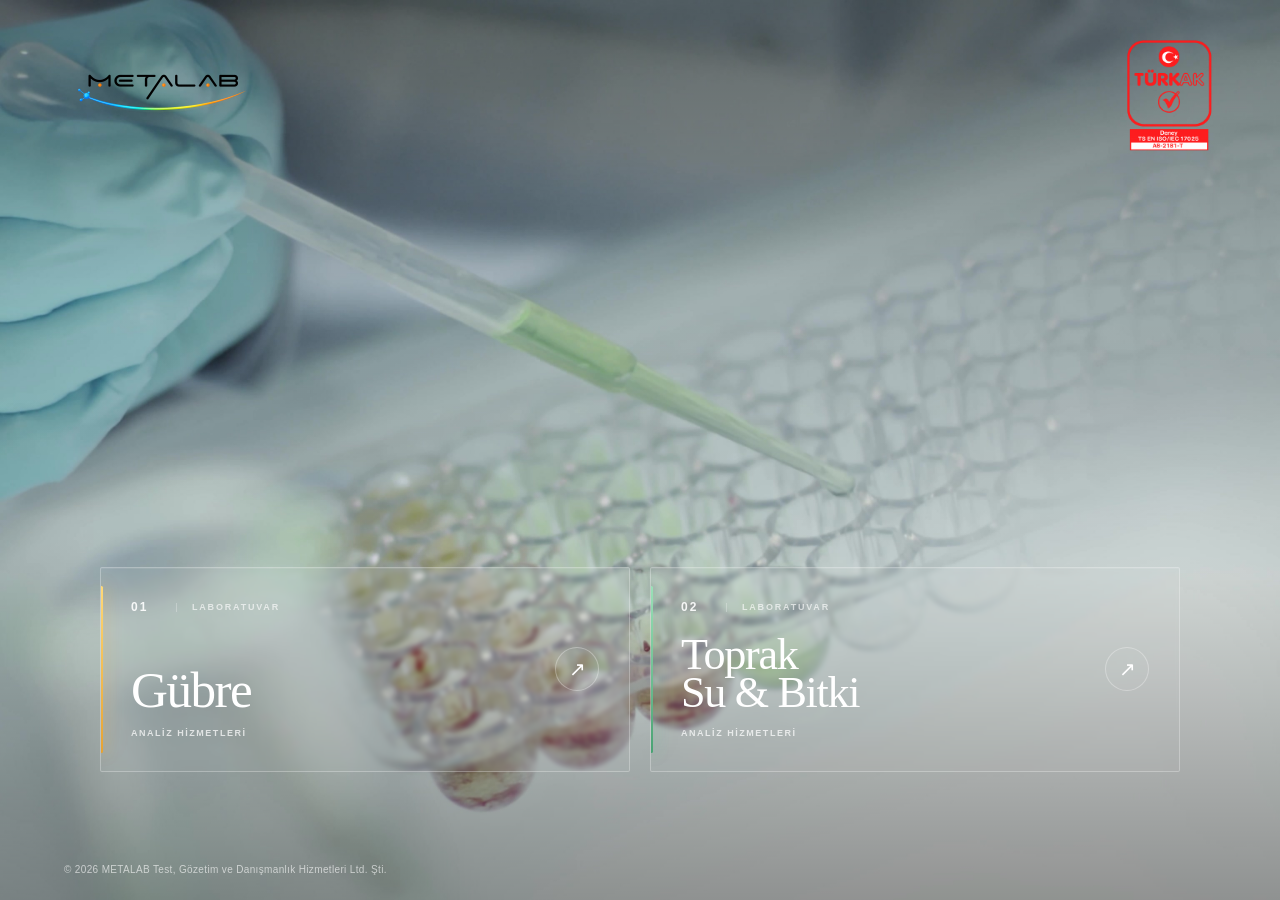
==== commit f8a428c0: "Add files via upload" ====
--- a/index.html
+++ b/index.html
@@ -21,7 +21,6 @@
 
 <body>
   <main class="gate">
-
     <div class="gate__bg" aria-hidden="true">
       <video autoplay muted loop playsinline poster="images/hero-poster.jpg">
         <source src="images/ilkSayfa.mp4" type="video/mp4">
@@ -29,59 +28,53 @@
     </div>
 
     <header class="gate__top">
-
       <a class="brand" href="index.html" aria-label="METALAB Antalya ana sayfa">
-        <img
-          src="images/metalab-logo.png"
-          alt="METALAB Antalya"
-          class="brand__logo">
+        <img src="images/metalab-logo.png" alt="METALAB Antalya" class="brand__logo">
       </a>
 
       <div class="gate__acc" aria-label="TÜRKAK akreditasyonu">
-        <img
-          src="images/turkak-logo-A.png"
-          alt="TÜRKAK Deney TS EN ISO IEC 17025 AB-2181-T"
-          class="gate__acc-logo">
+        <img src="images/turkak-logo-A.png"
+             alt="TÜRKAK Deney TS EN ISO IEC 17025 AB-2181-T"
+             class="gate__acc-logo">
       </div>
-
     </header>
 
     <section class="gate__choice" aria-label="Laboratuvar seçimi">
+      <a class="choice choice--gubre" href="gubre/index.html">
+        <div class="choice__head">
+          <span class="choice__no">01</span>
+          <span class="choice__label">Laboratuvar</span>
+        </div>
 
-      <a class="choice choice--gubre" href="gubre/index.html">
-        <span class="choice__no">01</span>
-      
-        <span class="choice__content">
-          <span class="choice__label">Laboratuvar</span>
+        <div class="choice__content">
           <span class="choice__title">Gübre</span>
           <span class="choice__sub">Analiz Hizmetleri</span>
-        </span>
-      
+        </div>
+
         <span class="choice__arrow" aria-hidden="true">↗</span>
       </a>
-      
+
       <a class="choice choice--tarim" href="tarim/index.html">
-        <span class="choice__no">02</span>
-      
-        <span class="choice__content">
+        <div class="choice__head">
+          <span class="choice__no">02</span>
           <span class="choice__label">Laboratuvar</span>
+        </div>
+
+        <div class="choice__content">
           <span class="choice__title choice__title--long">
             <span>Toprak</span>
             <span>Su &amp; Bitki</span>
           </span>
           <span class="choice__sub">Analiz Hizmetleri</span>
-        </span>
-      
+        </div>
+
         <span class="choice__arrow" aria-hidden="true">↗</span>
       </a>
-
     </section>
 
     <footer class="gate__foot">
-      <span>© <span data-year>2026</span> METALAB test ve gözetim hizmetleri Ltd. Şti.</span>
-      <span>TS EN ISO/IEC 17025:2017</span>
+      <span>© <span data-year>2026</span> METALAB Test, Gözetim ve Danışmanlık Hizmetleri Ltd. Şti.</span>
     </footer>
-
   </main>
 
   <script src="js/main.js"></script>
--- a/css/gateway.css
+++ b/css/gateway.css
@@ -1,6 +1,6 @@
 /* =========================================================
    METALAB — Ana giriş sayfası
-   Video arka plan + marka logoları + laboratuvar seçim kartları
+   Daha hafif, daha açık ve videoyu öne çıkaran seçim kartları
    ========================================================= */
 
 .gate{
@@ -36,10 +36,10 @@
   background:
     linear-gradient(
       180deg,
-      rgba(0,0,0,.30) 0%,
-      rgba(0,0,0,.02) 30%,
-      rgba(0,0,0,.06) 64%,
-      rgba(0,0,0,.42) 100%
+      rgba(0,0,0,.23) 0%,
+      rgba(0,0,0,.01) 32%,
+      rgba(0,0,0,.03) 64%,
+      rgba(0,0,0,.34) 100%
     );
   pointer-events:none;
 }
@@ -90,131 +90,100 @@
 
 .gate__choice{
   align-self:end;
-  width:min(100% - (2 * var(--pad)),1180px);
-  margin:0 auto clamp(34px,5.5vw,78px);
+  width:min(100% - (2 * var(--pad)),1080px);
+  margin:0 auto clamp(54px,7vw,94px);
   display:grid;
   grid-template-columns:repeat(2,minmax(0,1fr));
-  gap:18px;
+  gap:20px;
 }
 
 .choice{
   position:relative;
   isolation:isolate;
   overflow:hidden;
-  min-height:clamp(220px,22vw,280px);
-  padding:clamp(26px,3vw,40px);
+  min-height:clamp(168px,17vw,205px);
+  padding:clamp(22px,2.4vw,30px);
   display:grid;
   grid-template-columns:1fr auto;
   grid-template-rows:auto 1fr;
-  gap:20px;
+  gap:16px;
   color:#fff;
   border:1px solid rgba(255,255,255,.28);
   border-radius:2px;
-  background:
-    linear-gradient(
-      135deg,
-      rgba(12,18,19,.30),
-      rgba(12,18,19,.13)
-    );
+  background:rgba(255,255,255,.035);
+  -webkit-backdrop-filter:blur(2px);
+  backdrop-filter:blur(2px);
+  box-shadow:inset 0 1px 0 rgba(255,255,255,.08);
+  transition:
+    transform .42s var(--ease),
+    border-color .42s var(--ease),
+    background .42s var(--ease),
+    backdrop-filter .42s var(--ease),
+    box-shadow .42s var(--ease);
+}
+
+.choice::before{
+  content:"";
+  position:absolute;
+  left:-1px;
+  top:18px;
+  bottom:18px;
+  width:3px;
+  border-radius:99px;
+}
+
+.choice--gubre::before{
+  background:linear-gradient(180deg,#ffd978,#e6a232);
+  box-shadow:
+    0 0 14px rgba(255,191,72,.52),
+    0 0 30px rgba(255,166,44,.22);
+}
+
+.choice--tarim::before{
+  background:linear-gradient(180deg,#9be1b8,#49a273);
+  box-shadow:
+    0 0 14px rgba(105,205,148,.50),
+    0 0 30px rgba(58,158,108,.22);
+}
+
+.choice:hover{
+  transform:translateY(-5px);
+  border-color:rgba(255,255,255,.58);
+  background:rgba(25,32,33,.30);
   -webkit-backdrop-filter:blur(12px);
   backdrop-filter:blur(12px);
   box-shadow:
-    0 22px 60px rgba(0,0,0,.16),
-    inset 0 1px 0 rgba(255,255,255,.10);
-  transition:
-    transform .45s var(--ease),
-    border-color .45s var(--ease),
-    background .45s var(--ease),
-    box-shadow .45s var(--ease);
-}
-
-.choice::after{
-  content:"";
-  position:absolute;
-  inset:0;
-  z-index:-1;
-  opacity:0;
-  pointer-events:none;
-  transition:opacity .45s var(--ease);
-}
-
-.choice--gubre::after{
-  background:
-    radial-gradient(
-      circle at 10% 100%,
-      rgba(231,182,91,.22),
-      transparent 48%
-    );
-}
-
-.choice--tarim::after{
-  background:
-    radial-gradient(
-      circle at 10% 100%,
-      rgba(105,173,137,.24),
-      transparent 48%
-    );
-}
-
-.choice--gubre::before,
-.choice--tarim::before{
-  content:"";
-  position:absolute;
-  left:-1px;
-  top:32px;
-  bottom:32px;
-  width:3px;
-  border-radius:99px;
-  opacity:.98;
-}
-
-.choice--gubre::before{
-  background:
-    linear-gradient(
-      180deg,
-      #ffd47c,
-      #e7a93d
-    );
-  box-shadow:0 0 22px rgba(231,182,91,.35);
-}
-
-.choice--tarim::before{
-  background:
-    linear-gradient(
-      180deg,
-      #91d6ae,
-      #4f9d74
-    );
-  box-shadow:0 0 22px rgba(105,173,137,.35);
-}
-
-.choice:hover{
-  transform:translateY(-7px);
-  border-color:rgba(255,255,255,.62);
-  background:
-    linear-gradient(
-      135deg,
-      rgba(12,18,19,.43),
-      rgba(12,18,19,.22)
-    );
-  box-shadow:
-    0 30px 75px rgba(0,0,0,.25),
-    inset 0 1px 0 rgba(255,255,255,.16);
-}
-
-.choice:hover::after{
-  opacity:1;
-}
-
-.choice__no{
+    0 24px 60px rgba(0,0,0,.20),
+    inset 0 1px 0 rgba(255,255,255,.13);
+}
+
+.choice__head{
   grid-column:1;
   grid-row:1;
-  align-self:start;
+  display:flex;
+  align-items:center;
+  gap:15px;
+}
+
+.choice__no{
+  min-width:30px;
   font-family:var(--font-mono);
-  font-size:10px;
+  font-size:12px;
+  font-weight:700;
+  letter-spacing:.17em;
+  color:rgba(255,255,255,.90);
+}
+
+.choice__label{
+  padding-left:15px;
+  border-left:1px solid rgba(255,255,255,.26);
+  font-family:var(--font-sans);
+  font-size:9px;
   font-weight:600;
-  letter-spacing:.22em;
-  color:rgba(255,255,255,.62);
+  line-height:1;
+  letter-spacing:.20em;
+  text-transform:uppercase;
+  color:rgba(255,255,255,.64);
 }
 
 .choice__content{
@@ -227,38 +196,27 @@
   min-width:0;
 }
 
-.choice__label{
-  margin-bottom:13px;
+.choice__title{
+  display:flex;
+  flex-direction:column;
+  font-family:var(--font-serif);
+  font-size:clamp(2.55rem,4vw,4rem);
+  line-height:.88;
+  letter-spacing:-.03em;
+  color:#fff;
+}
+
+.choice__title--long{
+  font-size:clamp(2.25rem,3.45vw,3.4rem);
+  line-height:.86;
+}
+
+.choice__sub{
+  margin-top:14px;
   font-family:var(--font-sans);
   font-size:9px;
   font-weight:600;
-  line-height:1;
-  letter-spacing:.22em;
-  text-transform:uppercase;
-  color:rgba(255,255,255,.55);
-}
-
-.choice__title{
-  display:flex;
-  flex-direction:column;
-  font-family:var(--font-serif);
-  font-size:clamp(3rem,4.8vw,4.8rem);
-  line-height:.88;
-  letter-spacing:-.035em;
-  color:#fff;
-}
-
-.choice__title--long{
-  font-size:clamp(2.65rem,4.25vw,4.25rem);
-  line-height:.86;
-}
-
-.choice__sub{
-  margin-top:18px;
-  font-family:var(--font-sans);
-  font-size:10px;
-  font-weight:600;
-  letter-spacing:.18em;
+  letter-spacing:.17em;
   text-transform:uppercase;
   color:rgba(255,255,255,.72);
 }
@@ -269,41 +227,40 @@
   align-self:center;
   display:grid;
   place-items:center;
-  width:54px;
-  height:54px;
-  border:1px solid rgba(255,255,255,.35);
+  width:44px;
+  height:44px;
+  border:1px solid rgba(255,255,255,.30);
   border-radius:50%;
-  background:rgba(255,255,255,.04);
-  font-size:24px;
+  background:rgba(255,255,255,.025);
+  font-size:20px;
   font-weight:300;
   color:#fff;
   transition:
-    transform .4s var(--ease),
-    background .4s var(--ease),
-    border-color .4s var(--ease);
+    transform .38s var(--ease),
+    background .38s var(--ease),
+    border-color .38s var(--ease);
 }
 
 .choice:hover .choice__arrow{
-  transform:translate(5px,-5px);
-  background:rgba(255,255,255,.13);
-  border-color:rgba(255,255,255,.75);
+  transform:translate(4px,-4px);
+  background:rgba(255,255,255,.11);
+  border-color:rgba(255,255,255,.70);
 }
 
 .gate__foot{
   display:flex;
-  justify-content:space-between;
-  gap:20px;
+  justify-content:flex-start;
   padding:0 var(--pad) 22px;
-  font-family:var(--font-mono);
-  font-size:9px;
-  letter-spacing:.11em;
-  text-transform:uppercase;
-  color:rgba(255,255,255,.58);
+  font-family:var(--font-sans);
+  font-size:10px;
+  font-weight:500;
+  letter-spacing:.035em;
+  text-transform:none;
+  color:rgba(255,255,255,.62);
 }
 
 @media(max-width:760px){
   .gate__top{
-    align-items:flex-start;
     gap:18px;
     padding-top:18px;
   }
@@ -320,31 +277,34 @@
 
   .gate__choice{
     grid-template-columns:1fr;
+    width:min(100% - (2 * var(--pad)),560px);
     gap:12px;
-    margin-bottom:30px;
+    margin-bottom:34px;
   }
 
   .choice{
-    min-height:190px;
-    padding:24px 22px;
+    min-height:160px;
+    padding:21px 20px;
   }
 
   .choice__title{
-    font-size:clamp(2.7rem,12vw,3.7rem);
+    font-size:clamp(2.35rem,10.5vw,3.3rem);
   }
 
   .choice__title--long{
-    font-size:clamp(2.35rem,10.5vw,3.25rem);
+    font-size:clamp(2rem,9vw,2.85rem);
   }
 
   .choice__arrow{
-    width:46px;
-    height:46px;
-    font-size:21px;
-  }
-
-  .gate__foot span:last-child{
-    display:none;
+    width:40px;
+    height:40px;
+    font-size:18px;
+  }
+
+  .gate__foot{
+    font-size:9px;
+    line-height:1.45;
+    max-width:85%;
   }
 }
 
@@ -364,16 +324,19 @@
   }
 
   .choice{
-    min-height:180px;
+    min-height:150px;
+  }
+
+  .choice__head{
+    gap:10px;
   }
 
   .choice__label{
-    margin-bottom:10px;
+    padding-left:10px;
   }
 
   .choice__sub{
-    margin-top:14px;
-    font-size:9px;
+    margin-top:11px;
   }
 }
 
@@ -383,7 +346,6 @@
   }
 
   .choice,
-  .choice::after,
   .choice__arrow{
     transition:none;
   }
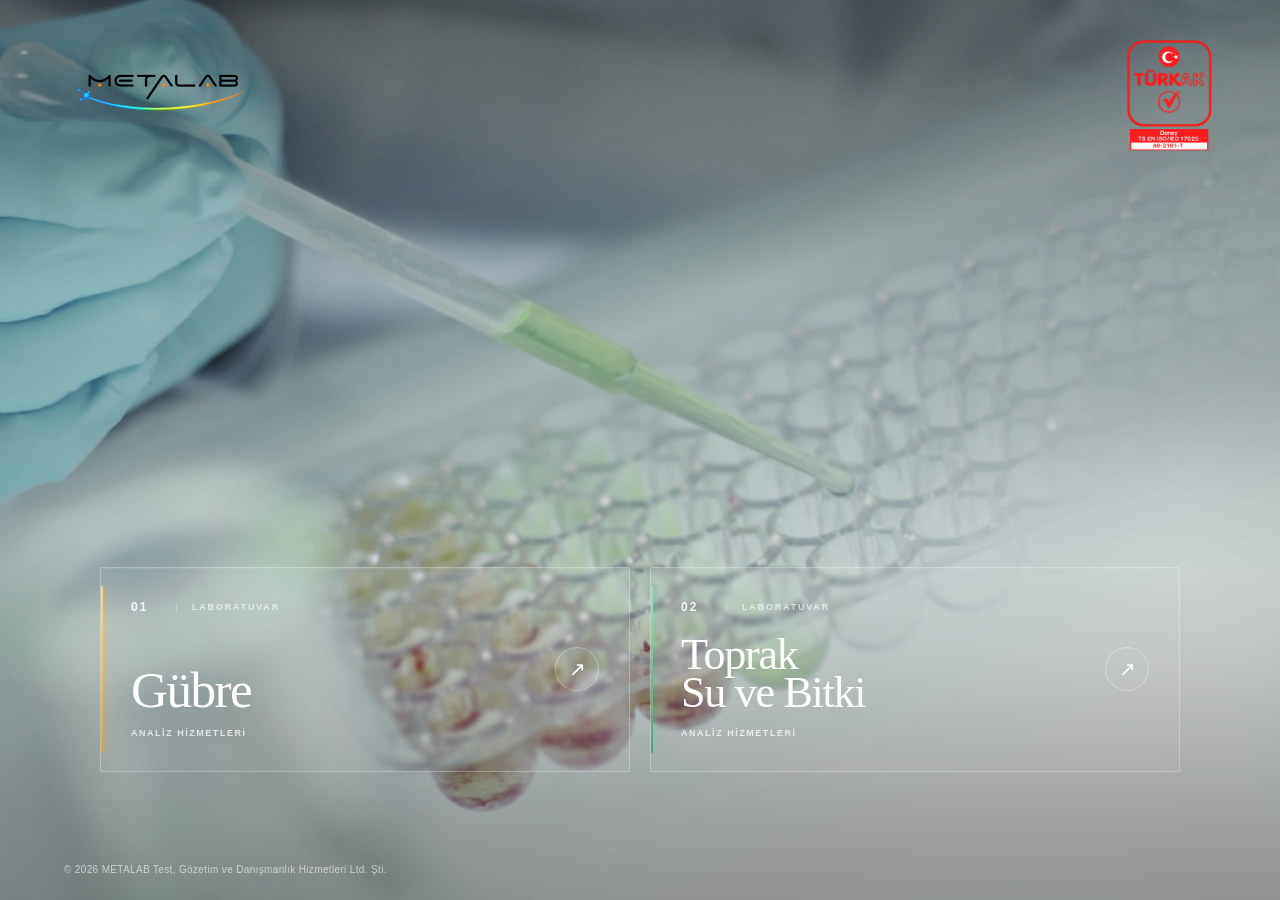
==== commit 36cfda11: "Update index.html" ====
--- a/index.html
+++ b/index.html
@@ -63,7 +63,7 @@
         <div class="choice__content">
           <span class="choice__title choice__title--long">
             <span>Toprak</span>
-            <span>Su &amp; Bitki</span>
+            <span>Su ve Bitki</span>
           </span>
           <span class="choice__sub">Analiz Hizmetleri</span>
         </div>
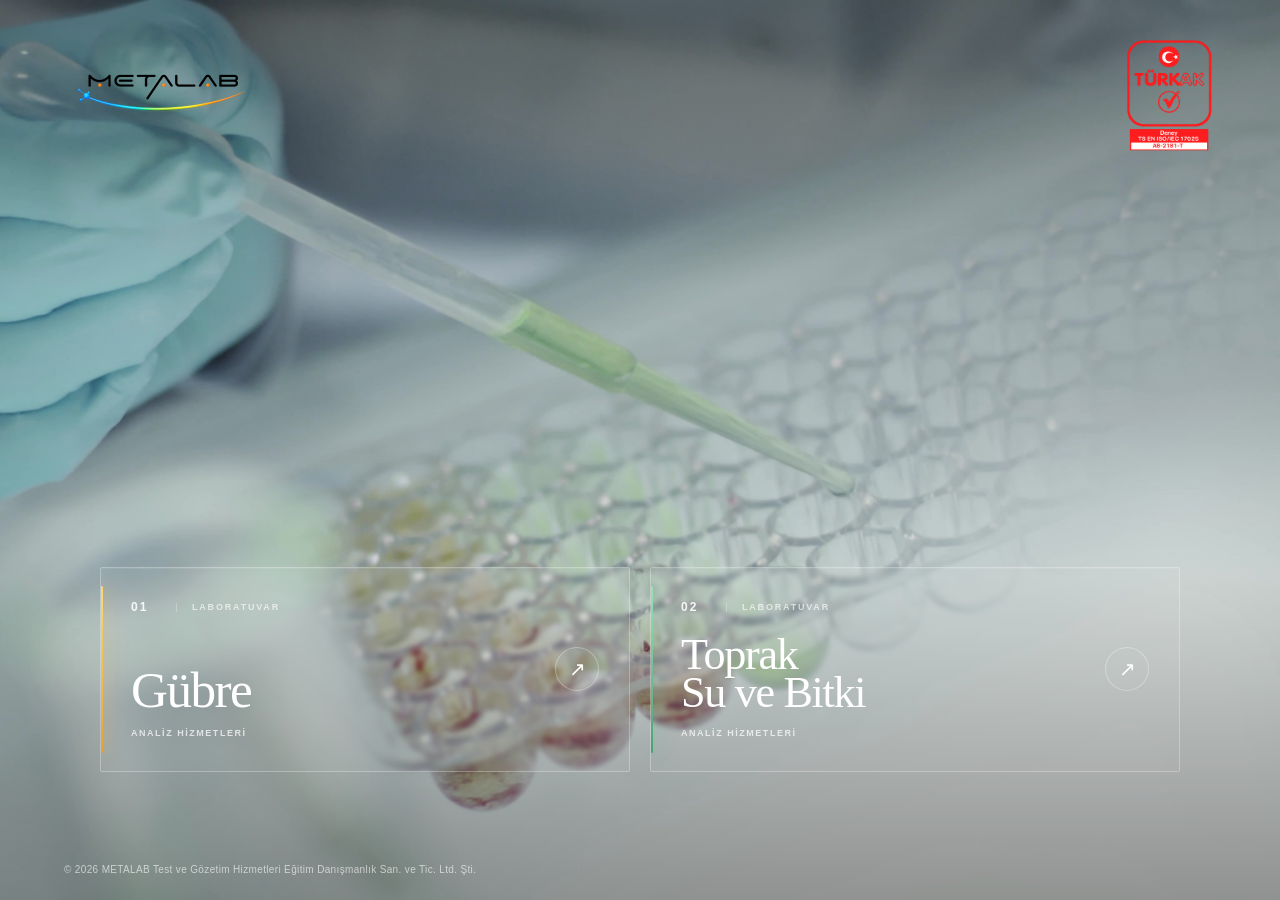
==== commit b521cfb0: "Update index.html" ====
--- a/index.html
+++ b/index.html
@@ -73,7 +73,7 @@
     </section>
 
     <footer class="gate__foot">
-      <span>© <span data-year>2026</span> METALAB Test, Gözetim ve Danışmanlık Hizmetleri Ltd. Şti.</span>
+      <span>© <span data-year>2026</span> METALAB Test ve Gözetim Hizmetleri Eğitim Danışmanlık San. ve Tic. Ltd. Şti.</span>
     </footer>
   </main>
 
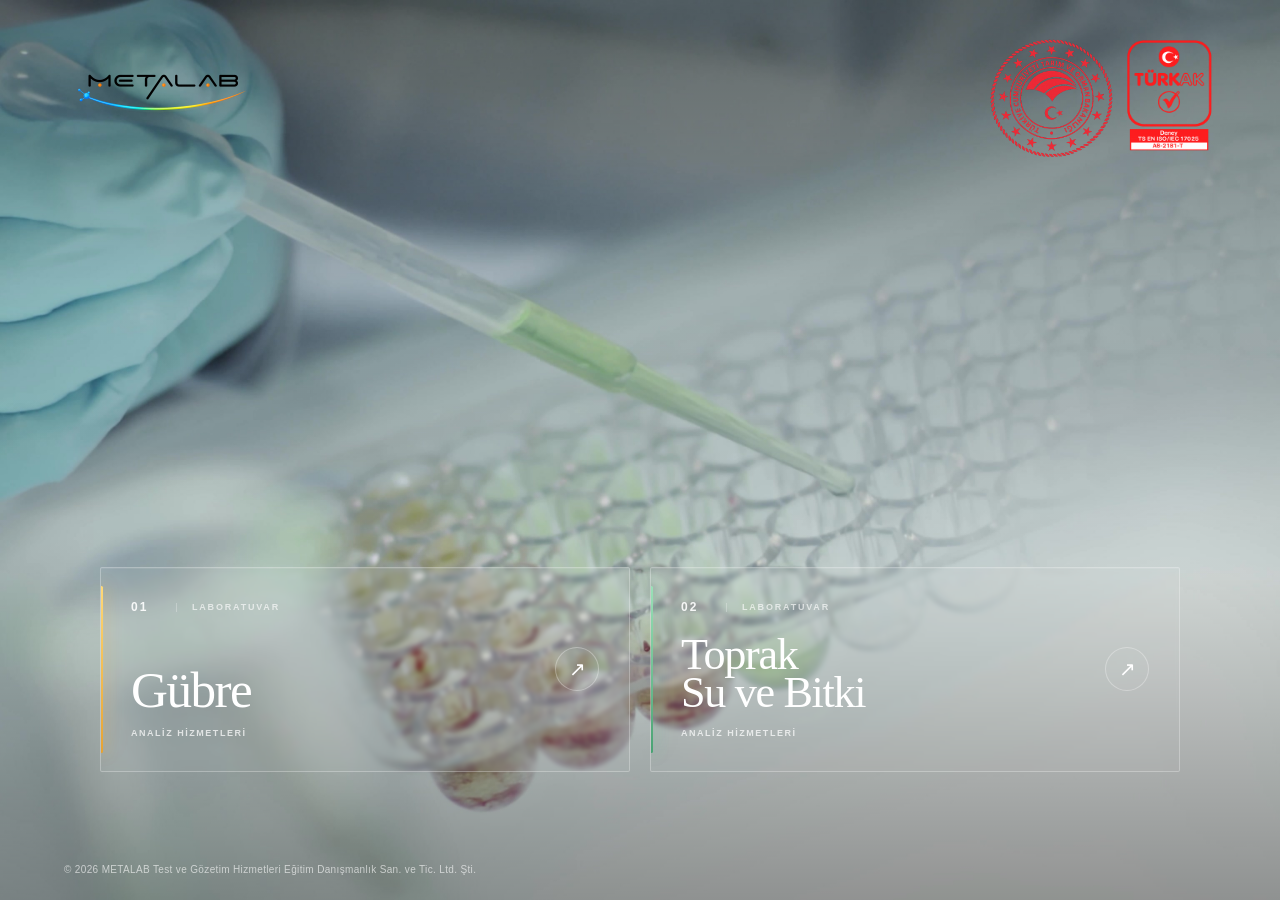
==== commit 75b4a792: "Update index.html" ====
--- a/index.html
+++ b/index.html
@@ -32,10 +32,16 @@
         <img src="images/metalab-logo.png" alt="METALAB Antalya" class="brand__logo">
       </a>
 
-      <div class="gate__acc" aria-label="TÜRKAK akreditasyonu">
+      <div class="gate__acc" aria-label="Kurumsal logolar">
+
+        <img src="images/bakanlik-logo.png"
+             alt="T.C. Tarım ve Orman Bakanlığı"
+             class="gate__acc-logo gate__acc-logo--bakanlik">
+      
         <img src="images/turkak-logo-A.png"
              alt="TÜRKAK Deney TS EN ISO IEC 17025 AB-2181-T"
              class="gate__acc-logo">
+      
       </div>
     </header>
 
--- a/css/main.css
+++ b/css/main.css
@@ -247,6 +247,19 @@
 .acc{ display:grid; grid-template-columns:auto 1fr; gap:clamp(24px,4vw,52px); align-items:center; background:var(--ink); color:var(--white); padding:clamp(32px,4vw,56px); border-radius:var(--r); }
 .acc__logo{ background:var(--white); padding:18px; border-radius:var(--r); display:grid; place-items:center; }
 .acc__logo img{ width:120px; height:auto; }
+.acc__logo a{
+    display:block;
+    transition:transform .25s ease, filter .25s ease;
+}
+
+.acc__logo a:hover{
+    transform:scale(1.05);
+    filter:drop-shadow(0 10px 20px rgba(0,0,0,.18));
+}
+
+.acc__logo a img{
+    display:block;
+}
 .acc__facts{ display:grid; grid-template-columns:repeat(auto-fit,minmax(140px,1fr)); gap:26px 34px; margin-top:22px; }
 .acc__facts .f-k{ font-family:var(--font-mono); font-size:10.5px; letter-spacing:.12em; text-transform:uppercase; color:var(--muted-on-dark); margin-bottom:6px; }
 .acc__facts .f-v{ font-family:var(--font-serif); font-size:1.5rem; color:var(--accent-lite,var(--accent)); }
@@ -388,3 +401,182 @@
  .analysis-accordion__count{display:none}.analysis-accordion__title{font-size:1.45rem}
  .analysis-accordion__body{padding:0 13px 18px}.analysis-subaccordion>summary{grid-template-columns:1fr 28px}.analysis-subaccordion__count{display:none}
 }
+
+
+/* =========================================================
+   METALAB — WhatsApp hızlı iletişim
+   ========================================================= */
+
+.wa-float{
+  position:fixed;
+  right:clamp(16px,2.2vw,28px);
+  bottom:clamp(16px,2.2vw,28px);
+  z-index:9999;
+  display:flex;
+  align-items:center;
+  justify-content:flex-end;
+  gap:10px;
+  text-decoration:none;
+  color:#fff;
+  isolation:isolate;
+}
+
+.wa-float__label{
+  max-width:0;
+  overflow:hidden;
+  white-space:nowrap;
+  opacity:0;
+  transform:translateX(8px);
+  padding:11px 0;
+  border-radius:999px;
+  background:rgba(14,24,22,.88);
+  box-shadow:0 12px 34px rgba(0,0,0,.20);
+  -webkit-backdrop-filter:blur(12px);
+  backdrop-filter:blur(12px);
+  font-family:var(--font-sans);
+  font-size:12px;
+  font-weight:600;
+  letter-spacing:.02em;
+  transition:
+    max-width .35s var(--ease),
+    opacity .30s ease,
+    transform .35s var(--ease),
+    padding .35s var(--ease);
+}
+
+.wa-float:hover .wa-float__label,
+.wa-float:focus-visible .wa-float__label{
+  max-width:160px;
+  opacity:1;
+  transform:none;
+  padding:11px 16px;
+}
+
+.wa-float__button{
+  position:relative;
+  width:58px;
+  height:58px;
+  flex:0 0 58px;
+  display:grid;
+  place-items:center;
+  border:1px solid rgba(255,255,255,.28);
+  border-radius:50%;
+  background:linear-gradient(145deg,#2fd36b,#169447);
+  box-shadow:
+    0 15px 35px rgba(20,137,67,.30),
+    inset 0 1px 0 rgba(255,255,255,.30);
+  transition:
+    transform .30s var(--ease),
+    box-shadow .30s ease,
+    filter .30s ease;
+}
+
+.wa-float__button::before{
+  content:"";
+  position:absolute;
+  inset:-7px;
+  border:1px solid rgba(37,211,102,.32);
+  border-radius:50%;
+  opacity:0;
+  transform:scale(.8);
+  transition:opacity .30s ease,transform .30s ease;
+}
+
+.wa-float:hover .wa-float__button,
+.wa-float:focus-visible .wa-float__button{
+  transform:translateY(-3px) scale(1.04);
+  box-shadow:
+    0 20px 46px rgba(20,137,67,.38),
+    inset 0 1px 0 rgba(255,255,255,.36);
+  filter:saturate(1.08);
+}
+
+.wa-float:hover .wa-float__button::before,
+.wa-float:focus-visible .wa-float__button::before{
+  opacity:1;
+  transform:scale(1);
+}
+
+.wa-float__icon{
+  width:29px;
+  height:29px;
+  display:block;
+  fill:#fff;
+}
+
+.wa-float.is-ringing .wa-float__button{
+  animation:wa-ring 1.15s ease-in-out;
+}
+
+@keyframes wa-ring{
+  0%,100%{transform:rotate(0)}
+  12%{transform:rotate(-7deg)}
+  24%{transform:rotate(7deg)}
+  36%{transform:rotate(-5deg)}
+  48%{transform:rotate(5deg)}
+  60%{transform:rotate(-3deg)}
+  72%{transform:rotate(3deg)}
+}
+
+/* İlk ziyarette kısa süre görünen karşılama balonu */
+.wa-greeting{
+  position:fixed;
+  right:clamp(18px,2.4vw,30px);
+  bottom:clamp(86px,7.5vw,102px);
+  z-index:9998;
+  max-width:min(280px,calc(100vw - 36px));
+  padding:14px 17px;
+  border:1px solid rgba(255,255,255,.16);
+  border-radius:16px 16px 4px 16px;
+  background:rgba(15,25,23,.92);
+  color:#fff;
+  box-shadow:0 18px 50px rgba(0,0,0,.24);
+  -webkit-backdrop-filter:blur(14px);
+  backdrop-filter:blur(14px);
+  font-family:var(--font-sans);
+  font-size:13px;
+  line-height:1.45;
+  opacity:0;
+  visibility:hidden;
+  transform:translateY(10px) scale(.98);
+  transition:
+    opacity .35s ease,
+    visibility .35s ease,
+    transform .35s var(--ease);
+}
+
+.wa-greeting.is-visible{
+  opacity:1;
+  visibility:visible;
+  transform:none;
+}
+
+@media(max-width:680px){
+  .wa-float__button{
+    width:54px;
+    height:54px;
+    flex-basis:54px;
+  }
+
+  .wa-float__icon{
+    width:27px;
+    height:27px;
+  }
+
+  .wa-float__label{
+    display:none;
+  }
+}
+
+@media(prefers-reduced-motion:reduce){
+  .wa-float.is-ringing .wa-float__button{
+    animation:none;
+  }
+
+  .wa-float__label,
+  .wa-float__button,
+  .wa-greeting{
+    transition:none;
+  }
+}
+
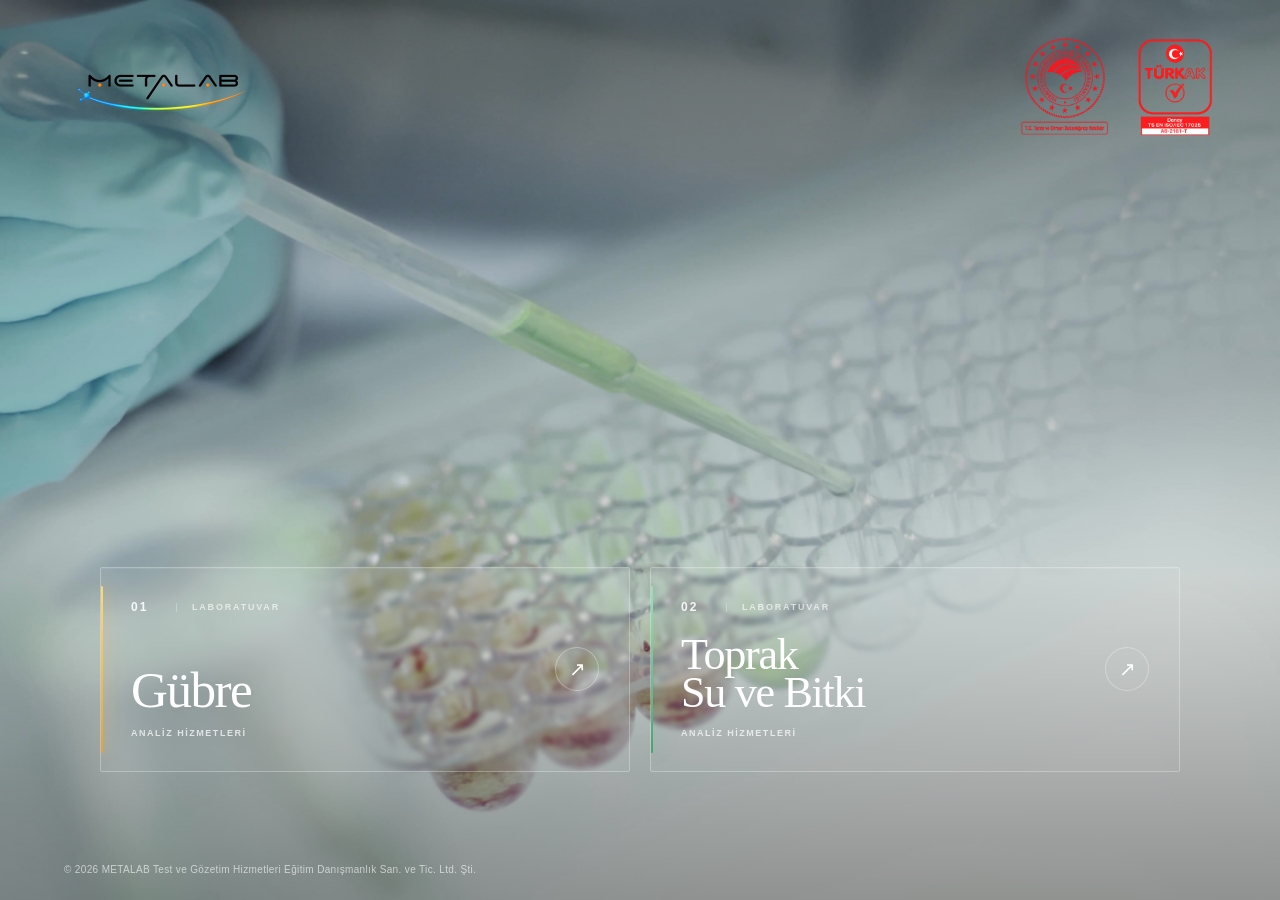
==== commit d6ec1e51: "Update index.html" ====
--- a/index.html
+++ b/index.html
@@ -4,7 +4,7 @@
   <meta charset="UTF-8">
   <meta name="viewport" content="width=device-width, initial-scale=1.0">
 
-  <title>METALAB Antalya — Test Hizmetleri Laboratuvarı</title>
+  <title>METALAB</title>
   <meta name="description"
         content="METALAB Antalya Test Hizmetleri San. ve Tic. Ltd. Şti. — TÜRKAK akrediteli gübre ve tarımsal analiz laboratuvarı, Antalya.">
 
--- a/css/main.css
+++ b/css/main.css
@@ -144,7 +144,6 @@
 }
 .nav__links a:hover::after, .nav__links a.is-active::after{ right:0; }
 .nav__links a.is-active{ color:var(--ink); }
-.nav__cta{ display:flex; align-items:center; gap:18px; }
 .nav__back{ font-family:var(--font-mono); font-size:11px; letter-spacing:.12em; color:var(--muted); text-transform:uppercase; }
 .nav__back:hover{ color:var(--accent); }
 .nav__toggle{ display:none; background:none; border:1px solid var(--line); border-radius:var(--r); width:42px; height:38px; }
@@ -580,3 +579,48 @@
   }
 }
 
+/* =========================================================
+   ÜST MENÜ — Bakanlık ve TÜRKAK logoları
+   Krem navigasyon çubuğunun en sağında bağımsız konumlanır.
+   ========================================================= */
+.nav__official-logos{
+  position:absolute;
+  top:50%;
+  right:clamp(12px,1.7vw,28px);
+  transform:translateY(-50%);
+  z-index:2;
+  display:flex;
+  align-items:center;
+  justify-content:flex-end;
+  gap:8px;
+  height:66px;
+  pointer-events:auto;
+}
+
+.nav__official-logo{
+  display:block;
+  width:auto;
+  object-fit:contain;
+  object-position:center;
+  transition:transform .25s var(--ease), opacity .25s ease;
+}
+
+.nav__official-logo--bakanlik{
+  height:56px;
+  max-width:58px;
+}
+
+.nav__official-logo--turkak{
+  height:57px;
+  max-width:58px;
+}
+
+.nav__official-logo:hover{
+  transform:translateY(-1px) scale(1.035);
+}
+
+@media(max-width:1500px){
+  .nav__official-logos{
+    display:none;
+  }
+}
--- a/css/gateway.css
+++ b/css/gateway.css
@@ -75,17 +75,24 @@
 
 .gate__acc{
   display:flex;
-  align-items:flex-start;
+  align-items:center;
   justify-content:flex-end;
+  gap:18px;
   flex:0 0 auto;
 }
 
 .gate__acc-logo{
   display:block;
   width:auto;
-  height:clamp(110px,11vw,175px);
-  max-width:min(17vw,180px);
+  height:clamp(103px,9.6vw,154px);
+  max-width:min(18vw,190px);
   object-fit:contain;
+}
+.gate__acc-logo--bakanlik{
+  height:clamp(82px,8vw,128px);
+  max-width:min(16vw,165px);
+  position:relative;
+  top:-6px;
 }
 
 .gate__choice{
@@ -271,9 +278,16 @@
   }
 
   .gate__acc-logo{
-    height:82px;
-    max-width:25vw;
-  }
+  height:72px;
+  max-width:24vw;
+}
+
+.gate__acc-logo--bakanlik{
+  height:64px;
+  max-width:22vw;
+  position:relative;
+  top:-4px;
+}
 
   .gate__choice{
     grid-template-columns:1fr;
@@ -319,9 +333,16 @@
   }
 
   .gate__acc-logo{
-    height:68px;
-    max-width:27vw;
-  }
+  height:58px;
+  max-width:25vw;
+}
+
+.gate__acc-logo--bakanlik{
+  height:52px;
+  max-width:23vw;
+  position:relative;
+  top:-3px;
+}
 
   .choice{
     min-height:150px;
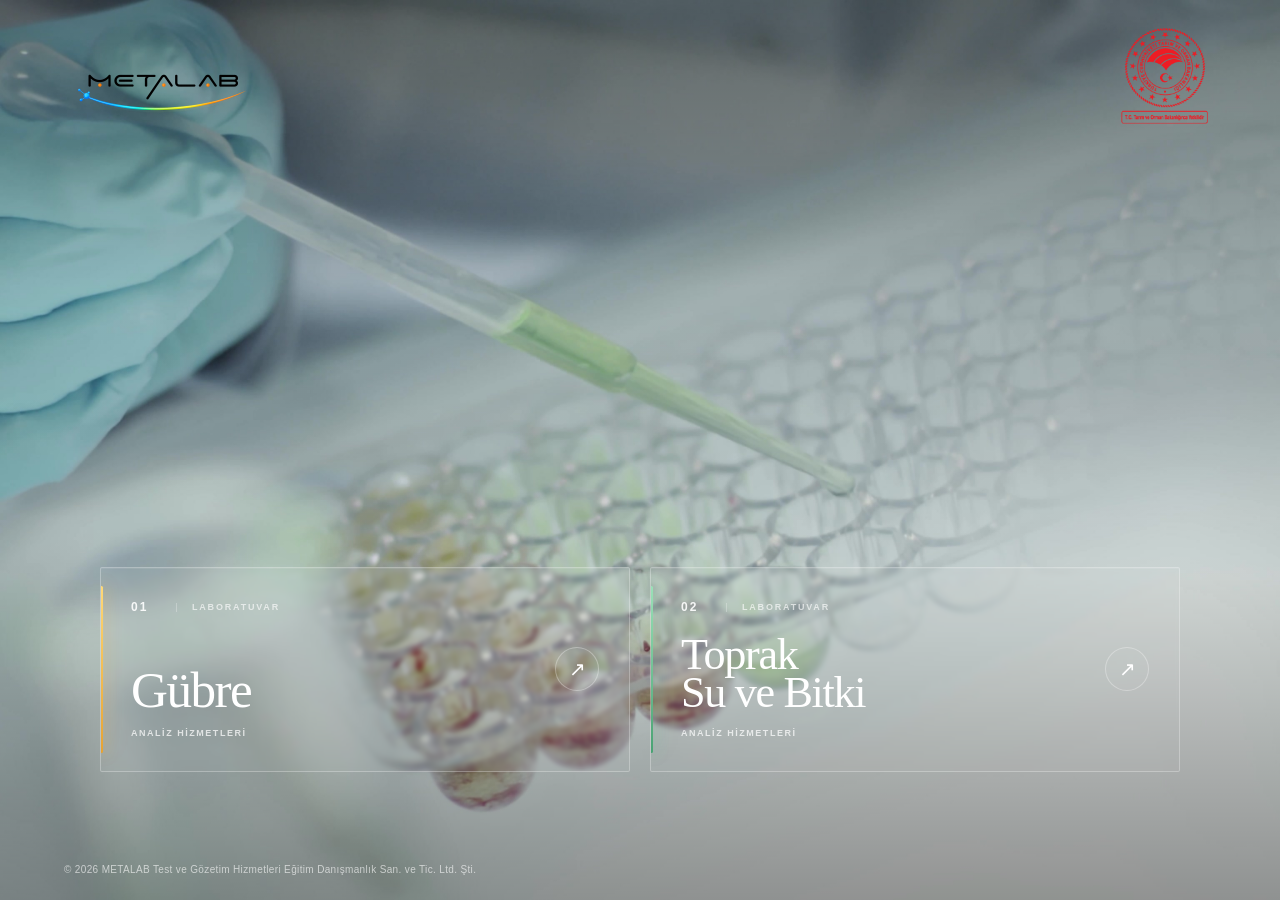
==== commit 14e5a911: "Add files via upload" ====
--- a/index.html
+++ b/index.html
@@ -6,7 +6,7 @@
 
   <title>METALAB</title>
   <meta name="description"
-        content="METALAB Antalya Test Hizmetleri San. ve Tic. Ltd. Şti. — TÜRKAK akrediteli gübre ve tarımsal analiz laboratuvarı, Antalya.">
+        content="METALAB Antalya Test Hizmetleri San. ve Tic. Ltd. Şti. — gübre ve tarımsal analiz laboratuvarı, Antalya.">
 
   <link rel="icon" href="images/new.png">
 
@@ -37,10 +37,7 @@
         <img src="images/bakanlik-logo.png"
              alt="T.C. Tarım ve Orman Bakanlığı"
              class="gate__acc-logo gate__acc-logo--bakanlik">
-      
-        <img src="images/turkak-logo-A.png"
-             alt="TÜRKAK Deney TS EN ISO IEC 17025 AB-2181-T"
-             class="gate__acc-logo">
+ 
       
       </div>
     </header>
